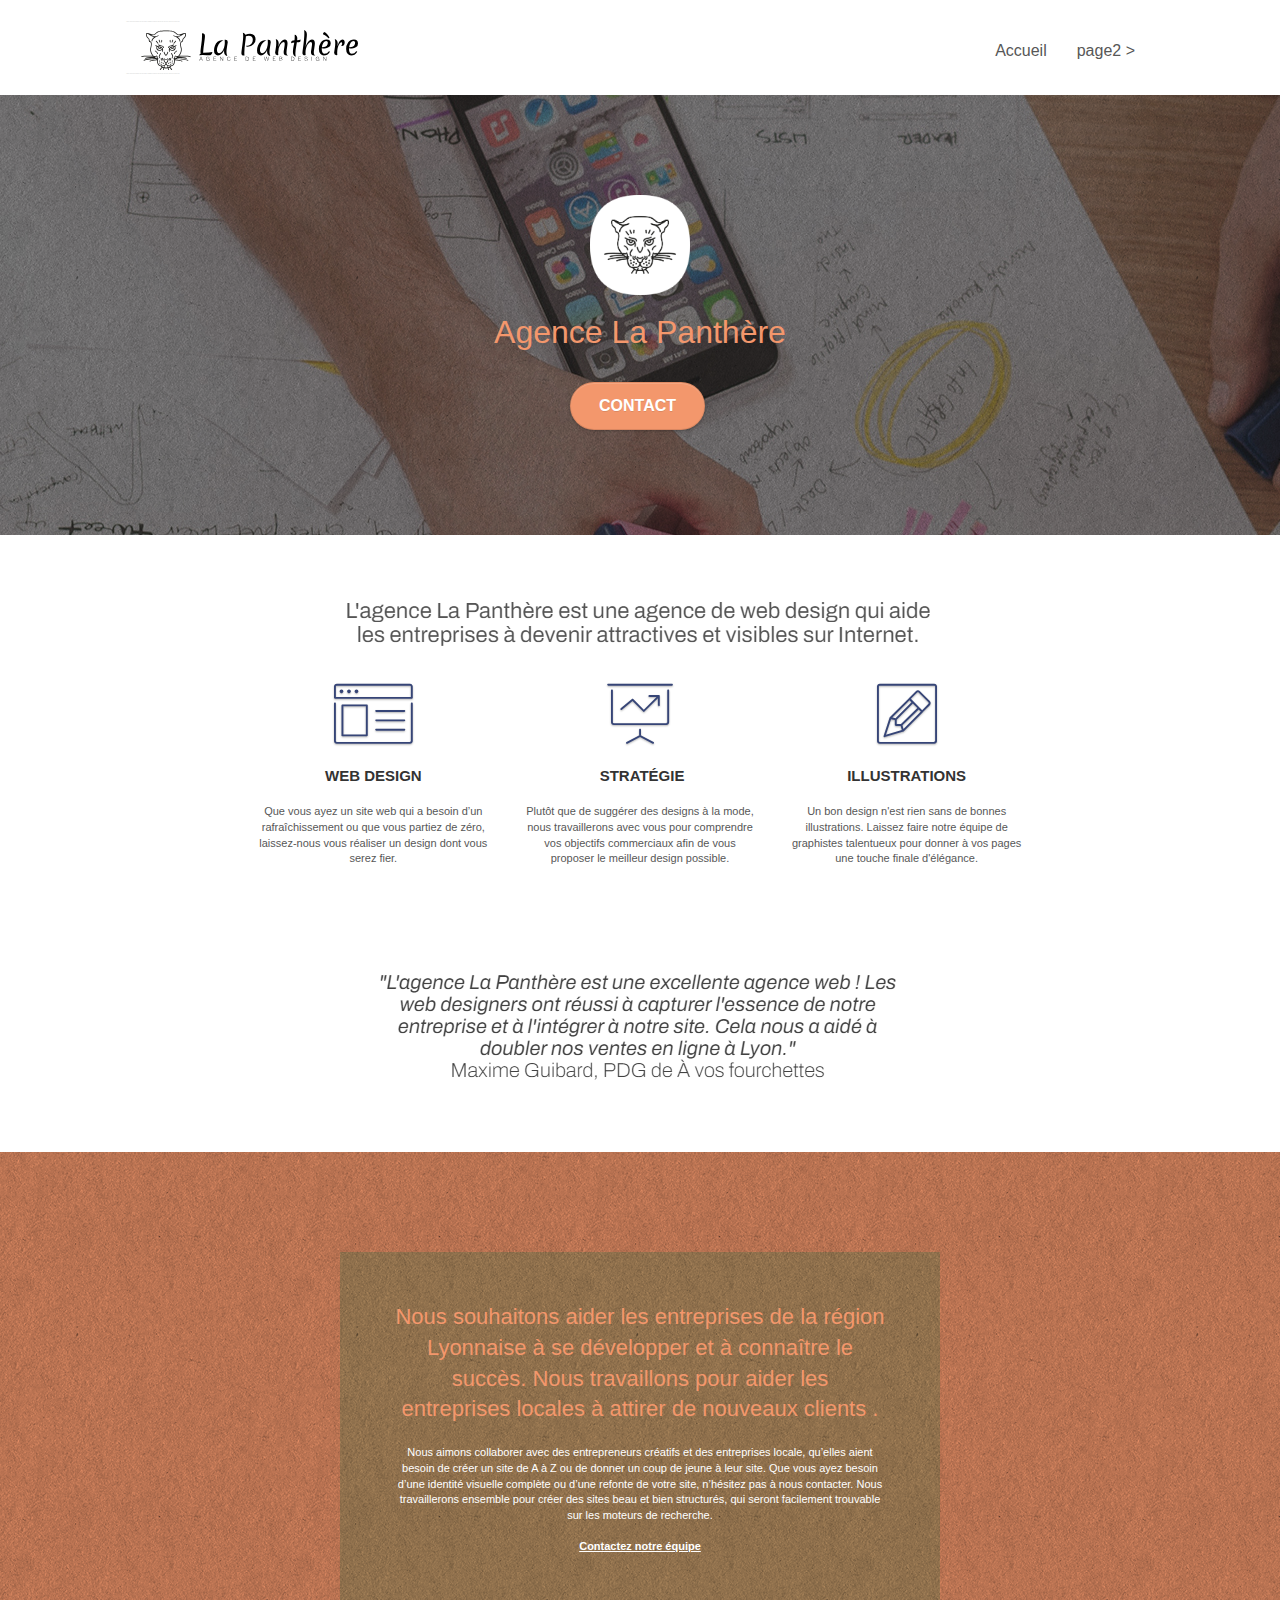
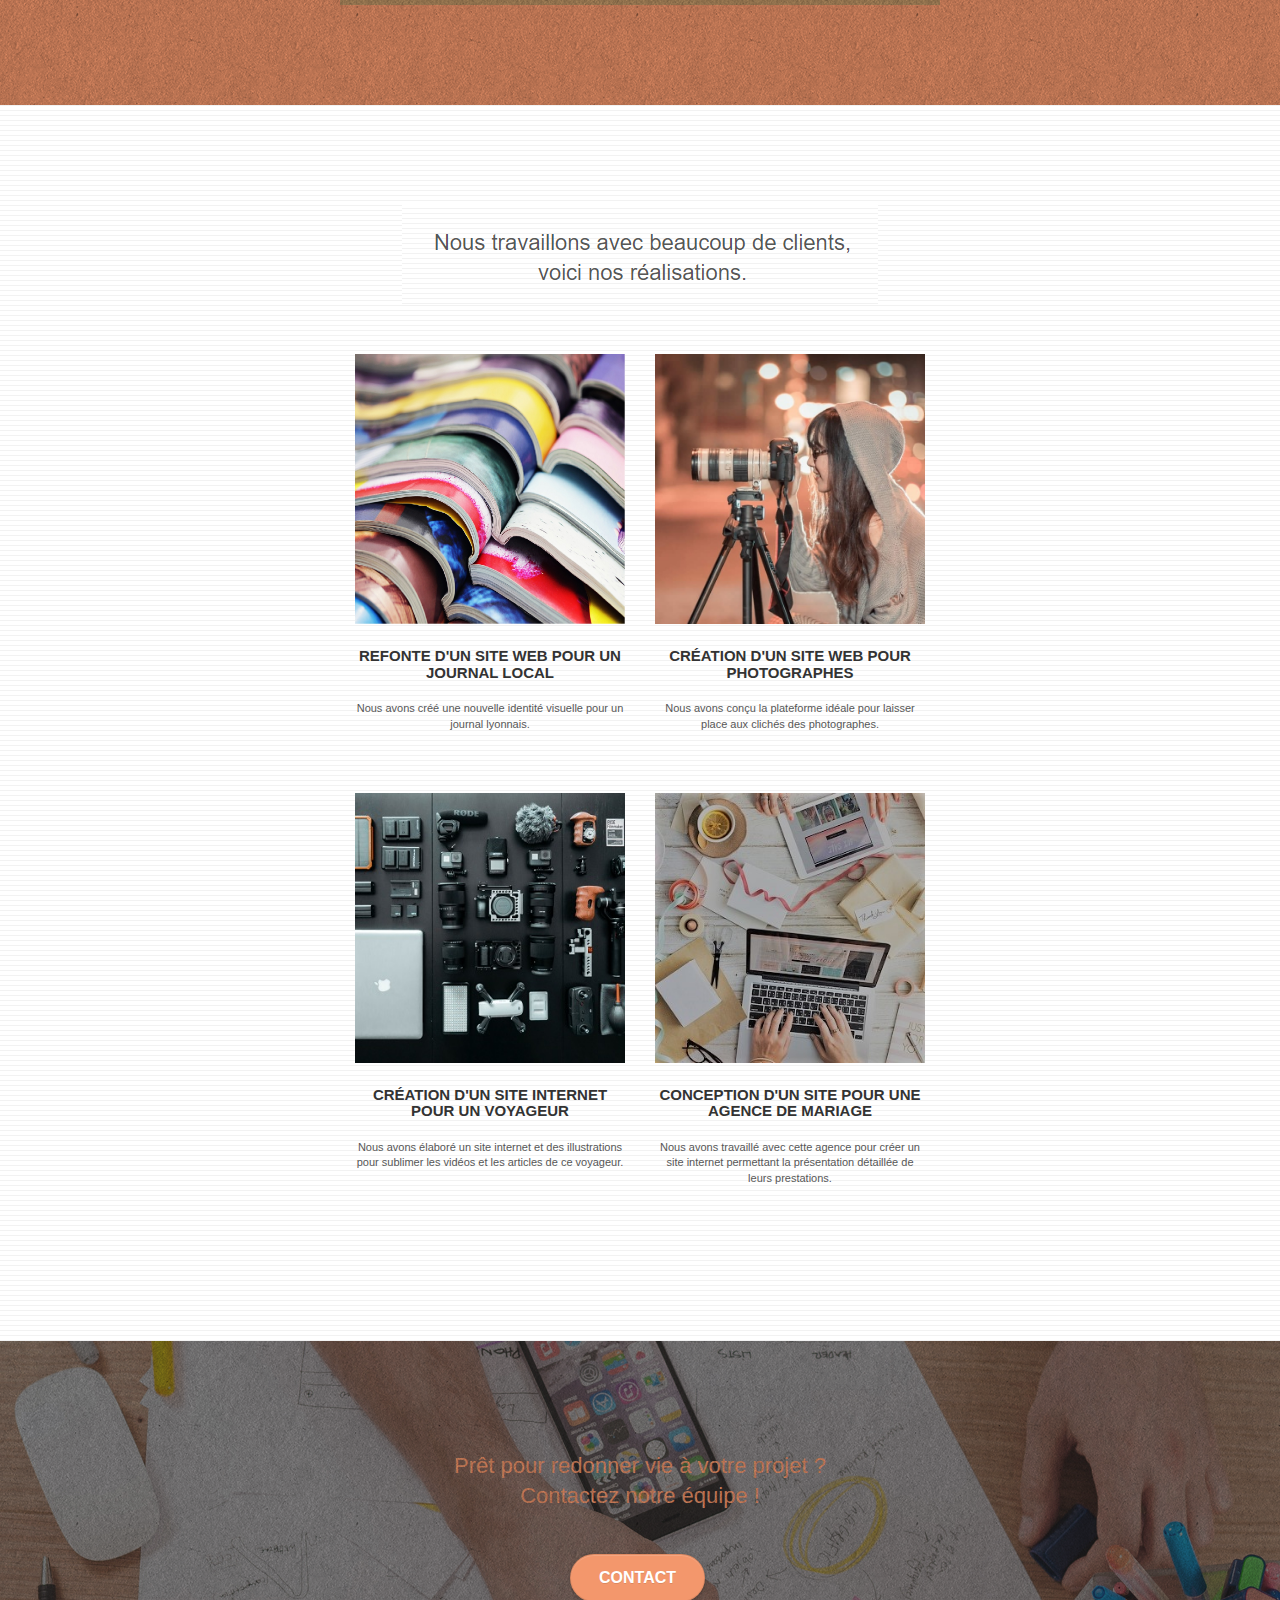
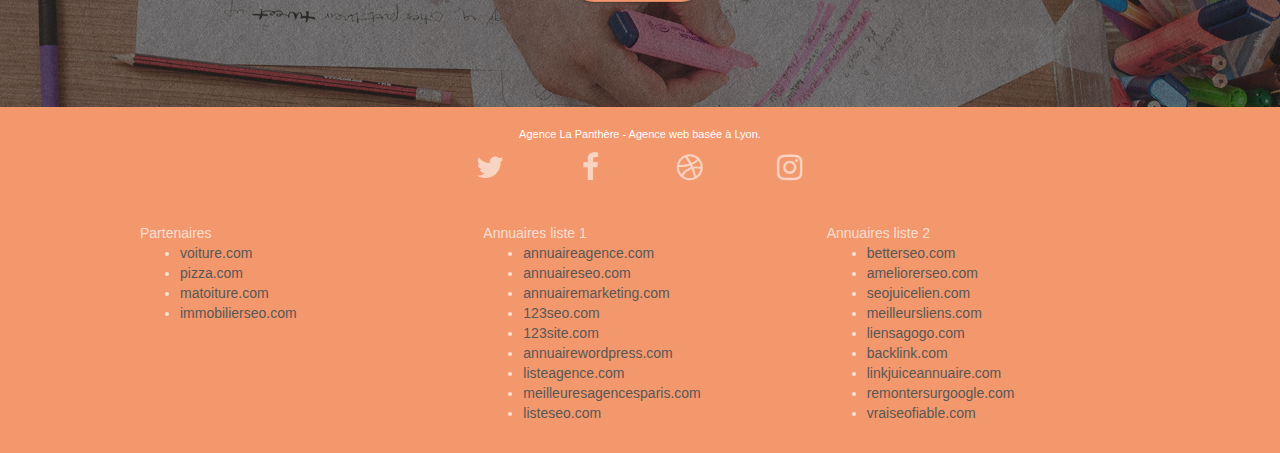
==== index.html @ dd9d66ca "début projet" ====
<!doctype html>
<html lang="Default">
<head>
    <meta charset="utf-8">
    <meta name="keywords" content="seo, google, site web, site internet, agence design paris, agence design, agence design,agence design,agence design,agence design,agence design,agence design,agence design,agence design">
    <meta name="description" content="">
    <meta name="viewport" content="width=device-width, initial-scale=1.0, viewport-fit=cover">
    <link rel="shortcut icon" type="image/png" href="favicon.jpg">
    
	<link rel="stylesheet" type="text/css" href="./css/bootstrap.css">
	<link rel="stylesheet" type="text/css" href="style.css">
	<link rel="stylesheet" type="text/css" href="./css/font-awesome.css">
	<link rel="stylesheet" type="text/css" href="./css/et-line.css">
	
    
	<script src="./js/jquery-2.1.0.js"></script>
	<script src="./js/bootstrap.js"></script>
	<script src="./js/blocs.js"></script>
	<script src="./js/jquery.touchSwipe.js" defer></script>
	<script src="./js/gmaps.js"></script>

    <title>.</title>

    
<!-- Analytics -->
 
<!-- Analytics END -->
    
</head>
<body>
<!-- Principal conteneur -->
<div class="page-container">
    
<!-- bloc-0 -->
<div class="bloc bgc-white l-bloc " id="bloc-0">
	<div class="container bloc-sm">

		<nav class="navbar row">
			<div class="navbar-header">
				<div class="keywords" style="color:#cccccc;font-size:1px;">Agence web à paris, stratégie web, web design, illustrations, design de site web, site web, web, internet, site internet, site</div>
				<a class="navbar-brand" href="index.html"><img src="img/agence-la-panthere-monochrome.svg" alt="paris web design logo agence web meilleure agence" height="40" /></a>
				<div class="keywords" style="color:#cccccc;font-size:1px;">Agence web à paris, stratégie web, web design, illustrations, design de site web, site web, web, internet, site internet, site</div>
				<button id="nav-toggle" type="button" class="ui-navbar-toggle navbar-toggle" data-toggle="collapse" data-target=".navbar-1">
					<span class="sr-only">Toggle navigation</span><span class="icon-bar"></span><span class="icon-bar"></span><span class="icon-bar"></span>
				</button>
			</div>
			<div class="collapse navbar-collapse navbar-1 special-dropdown-nav">
				<ul class="site-navigation nav navbar-nav">
					<li>
						<a href="index.html">Accueil</a>
					</li>
					<li>
					</li>
					<li>
						<a href="page2.html">page2 &gt;</a>
					</li>
				</ul>
			</div>
		</nav>
	</div>
</div>
<!-- bloc-0 END -->

<!-- bloc-1-presentation -->
<div class="bloc bgc-dark-slate-blue bg-banniere d-bloc bg-t-edge bloc-bg-texture texture-paper b-parallax" id="bloc-1-hero">
	<div class="container bloc-lg">
		<div class="row tight-width-whitespace">
			<div class="col-sm-12">
				<img src="img/logo.png" class="center-block image-resize-mode" width="100" alt="Agence La Panthère, agence web paris, création logo paris" />
				<h1 class="text-center hero-bloc-text tc-white ">
					Agence La Panthère
				</h1>
				<div class="text-center">
					<a href="page2.html" class="btn btn-lg btn-clean btn-rd cta-hero btn-atomic-tangerine" id="cta-hero">Contact</a>
				</div>
			</div>
		</div>
	</div>
</div>
<!-- bloc-1-presentation END -->

<!-- bloc-2-services -->
<div class="bloc bgc-white l-bloc" id="bloc-2-services">
	<div class="container bloc-md">
		<div class="row">
			<div class="col-sm-12 text-center">
				<img alt="agence web, agence web paris, web design paris, stratégie web" src="img/title.png" />
			</div>
		</div>
		<div class="row voffset-lg med-width-whitespace">
			<div class="col-sm-4">
				<div class="text-center">
					<span class="et-icon-browser sm-shadow icon-dark-slate-blue icons icon-lg"></span>
				</div>
				<h3 class="mg-md text-center">
					Web design
				</h3>
				<p class="text-center ">
					Que vous ayez un site web qui a besoin d&rsquo;un rafraîchissement ou que vous partiez de zéro, laissez-nous vous réaliser un design dont vous serez fier.
				</p>
			</div>
			<div class="col-sm-4">
				<div class="text-center">
					<span class="et-icon-presentation sm-shadow icon-dark-slate-blue icons icon-lg"></span>
				</div>
				<h3 class="mg-md text-center">
					&nbsp;Stratégie
				</h3>
				<p class="text-center ">
					Plutôt que de suggérer des designs à la mode, nous travaillerons avec vous pour comprendre vos objectifs commerciaux afin de vous proposer le meilleur design possible.<br>
				</p>
			</div>
			<div class="col-sm-4">
				<div class="text-center">
					<span class="et-icon-edit sm-shadow icon-dark-slate-blue icons icon-lg"></span>
				</div>
				<h3 class="mg-md text-center">
					Illustrations
				</h3>
				<p class="text-center ">
					Un bon design n'est rien sans de bonnes illustrations. Laissez faire notre équipe de graphistes talentueux pour donner à vos pages une touche finale d'élégance.
				</p>
			</div>
		</div>
		<div class="row voffset-lg voffset">
			<div class="col-xs-12 col-md-8 col-md-offset-2 text-center">
				<img alt="agence web, agence web paris, web design paris, stratégie web" src="img/citation.png" />

			</div>
		</div>
	</div>
</div>
<!-- bloc-2-services END -->

<!-- bloc-3-what-i-do -->
<div class="bloc tc-white bgc-atomic-tangerine bg-presentation d-bloc bloc-bg-texture texture-paper b-parallax" id="bloc-3-what-i-do">
	<div class="container bloc-lg">
		<div class="row tight-width-whitespace black-background">
			<div class="col-sm-12">
				<h2 class="mg-md text-center tc-white">
					Nous souhaitons aider les entreprises de la région Lyonnaise à se développer et à connaître le succès. Nous travaillons pour aider les entreprises locales à attirer de nouveaux clients .<br>
				</h2>
				<p class="text-center white">
					Nous aimons collaborer avec des entrepreneurs créatifs et des entreprises locale, qu’elles aient besoin de créer un site de A à Z ou de donner un coup de jeune à leur site. Que vous ayez besoin d’une identité visuelle complète ou d’une refonte de votre site, n’hésitez pas à nous contacter. Nous travaillerons ensemble pour créer des sites beau et bien structurés, qui seront facilement trouvable sur les moteurs de recherche. <br><br><a class="ltc-white bold-link" href="page2.html">Contactez notre équipe</a><br>
				</p>
			</div>
		</div>
	</div>
</div>
<!-- bloc-3-what-i-do END -->

<!-- bloc-4-portfolio -->
<div class="bloc bgc-white bg-lines-h2-bg bg-repeat l-bloc" id="bloc-4-portfolio">
	<div class="container bloc-lg">
		<div class="row">
			<div class="col-sm-12 text-center">
				<img alt="agence web, agence web paris, web design paris, stratégie web" src="img/title2.png" />
			</div>
		</div>
		<div class="row tight-width-whitespace portfolio-row">
			<div class="col-sm-6">
				<a href="#" data-lightbox="img/1.jpg" data-gallery-id="gallery-1" data-caption="Refonte d'un site web pour un journal local" data-frame="snapshot-lb"><img src="img/1.jpg" alt="paris web design logo agence web meilleure agence et refonte site web journal" class="img-responsive portfolio-thumb" /></a>
				<h3 class="mg-md text-center">
					Refonte d'un site web pour un journal local
				</h3>
				<p class="text-center">
					Nous avons créé une nouvelle identité visuelle pour un journal lyonnais.
				</p>
			</div>
			<div class="col-sm-6">
				<a href="#" data-lightbox="img/2.jpg" data-gallery-id="gallery-1" data-caption="Création d'un site web pour photographes" data-frame="snapshot-lb"><img src="img/2.jpg" class="img-responsive portfolio-thumb" alt="paris web design logo agence web meilleure agence, Création d'un site web pour photographes" /></a>
				<h3 class="mg-md text-center">
					Création d'un site web pour photographes
				</h3>
				<p class="text-center">
					Nous avons conçu la plateforme idéale pour laisser place aux clichés des photographes.
				</p>
			</div>
		</div>
		<div class="row tight-width-whitespace portfolio-row">
			<div class="col-sm-6">
				<a href="#" data-lightbox="img/3.bmp" data-gallery-id="gallery-1" data-caption="Création d'un site internet pour un voyageur" data-frame="snapshot-lb"><img src="img/3.bmp" class="img-responsive portfolio-thumb" alt="paris web design logo agence web meilleure agence, Création d'un site web pour voyageur"/></a>
				<h3 class="mg-md text-center">
					Création d'un site internet pour un voyageur
				</h3>
				<p class="text-center">
					Nous avons élaboré un site internet et des illustrations pour sublimer les vidéos et les articles de ce voyageur.
				</p>
			</div>
			<div class="col-sm-6">
				<a href="#" data-lightbox="img/4.bmp" data-gallery-id="gallery-1" data-caption="Conception d'un site pour une agence de mariage" data-frame="snapshot-lb"><img src="img/4.bmp" class="img-responsive portfolio-thumb" alt="paris web design logo agence web meilleure agence, Création d'un site web pour agence de mariage" /></a>
				<h3 class="mg-md text-center">
					Conception d'un site pour une agence de mariage
				</h3>
				<p class="text-center">
					Nous avons travaillé avec cette agence pour créer un site internet permettant la présentation détaillée de leurs prestations.
				</p>
			</div>
		</div>
	</div>
</div>
<!-- bloc-4-portfolio END -->

<!-- bloc-5-cta -->
<div class="bloc bgc-dark-slate-blue bg-banniere d-bloc bloc-bg-texture texture-paper" id="bloc-5-cta">
	<div class="container bloc-lg">
		<div class="row">
			<h2 class="mg-md text-center tc-white">
				Prêt pour redonner vie à votre projet ?<br>Contactez notre équipe !
			</h2>
			<div class="col-sm-12 text-center">
				<a href="page2.html" class="btn btn-atomic-tangerine btn-clean btn-rd btn-lg cta-hero">Contact</a>
			</div>
		</div>
	</div>
</div>
<!-- bloc-5-cta END -->

<!-- Footer - bloc-8 -->
<div class="bloc bgc-atomic-tangerine d-bloc" id="bloc-8">
	<div class="container bloc-sm">
		<div class="row">
			<div class="col-sm-12">
				<p class="text-center white">
					Agence La Panthère - Agence web basée à Lyon.<br>
				</p>
				<div class="row row-no-gutters social">
					<div class="col-sm-3">
						<div class="text-center">
							<a class="social" href="index.html"><span class="fa fa-twitter icon-md"></span></a>
						</div>
					</div>
					<div class="col-sm-3">
						<div class="text-center">
							<a class="social" href="index.html"><span class="fa fa-facebook icon-md"></span></a>
						</div>
					</div>
					<div class="col-sm-3">
						<div class="text-center">
							<a class="social" href="index.html"><span class="fa fa-dribbble icon-md"></span></a>
						</div>
					</div>
					<div class="col-sm-3">
						<div class="text-center">
							<a class="social" href="index.html"><span class="fa fa-instagram icon-md"></span></a>
						</div>
					</div>
					<div class="keywords" style="color:#F3976C;">Agence web à paris, stratégie web, web design, illustrations, design de site web, site web, web, internet, site internet, site</div>
				</div>
				<div class="row">
					<div class="col-sm-4">
						Partenaires
							<ul>
								<li><a href="voiture.com">voiture.com</a></li>
								<li><a href="pizza.com">pizza.com</a></li>
								<li><a href="matoiture.com">matoiture.com</a></li>
								<li><a href="immobilierseo.com">immobilierseo.com</a></li>
							</ul>		
					</div>
					<div class="col-sm-4">
						Annuaires liste 1
						<ul>
							<li><a href="annuaireagence.com">annuaireagence.com</a></li>
							<li><a href="annuaireseo.com">annuaireseo.com</a></li>
							<li><a href="annuairemarketing.com">annuairemarketing.com</a></li>
							<li><a href="123seoture.com">123seo.com</a></li>
							<li><a href="123site.com">123site.com</a></li>
							<li><a href="annuairewordpress.com">annuairewordpress.com</a></li>
							<li><a href="listeagence.com">listeagence.com</a></li>
							<li><a href="meilleuresagencesparis.com">meilleuresagencesparis.com</a></li>
							<li><a href="listeseo.com">listeseo.com</a></li>
						</ul>
					</div>
					<div class="col-sm-4">
						Annuaires liste 2
						<ul>
							<li><a href="betterseo.com">betterseo.com</a></li>
							<li><a href="ameliorerseo.com">ameliorerseo.com</a></li>
							<li><a href="seojuicelien.com">seojuicelien.com</a></li>
							<li><a href="meilleursliens.com">meilleursliens.com</a></li>
							<li><a href="liensagogo.com">liensagogo.com</a></li>
							<li><a href="backlink.com">backlink.com</a></li>
							<li><a href="linkjuiceannuaire.com">linkjuiceannuaire.com</a></li>
							<li><a href="remontersurgoogle.com">remontersurgoogle.com</a></li>
							<li><a href="vraiseofiable.com">vraiseofiable.com</a></li>
						</ul>
					</div>
				</div>
			</div>
		</div>
	</div>
</div>
<!-- Footer - bloc-8 END -->

</div>
<!-- Principal conteneur END -->
    

</body>
</html>
---- style.css ----
body {
    margin: 0;
    padding: 0;
    background: #FFF;
    overflow-x: hidden;
    -webkit-font-smoothing: antialiased;
    -moz-osx-font-smoothing: grayscale;
}

a,
button {
    transition: all .3s ease-in-out;
    outline: none!important;
}

a:hover {
    text-decoration: none;
    cursor: pointer;
}

#page-loading-blocs-notifaction {
    position: fixed;
    top: 0;
    bottom: 0;
    width: 100%;
    z-index: 100000;
    background: #FFFFFF url("img/pageload-spinner.gif") no-repeat center center;
}

.bloc {
    width: 100%;
    clear: both;
    background: 50% 50% no-repeat;
    padding: 0 50px;
    -webkit-background-size: cover;
    -moz-background-size: cover;
    -o-background-size: cover;
    background-size: cover;
    position: relative;
}

.bloc .container {
    padding-left: 0;
    padding-right: 0;
}

.bloc-lg {
    padding: 100px 50px;
}

.bloc-md {
    padding: 50px;
}

.bloc-sm {
    padding: 20px 50px;
}

.bg-center,
.bg-l-edge,
.bg-r-edge,
.bg-t-edge,
.bg-b-edge,
.bg-tl-edge,
.bg-bl-edge,
.bg-tr-edge,
.bg-br-edge,
.bg-repeat {
    -webkit-background-size: auto!important;
    -moz-background-size: auto!important;
    -o-background-size: auto!important;
    background-size: auto!important;
}

.bg-repeat {
    background: repeat;
}

.bg-t-edge {
    background: top no-repeat;
}

.bloc-bg-texture::before {
    content: "";
    background-size: 2px 2px;
    position: absolute;
    top: 0;
    bottom: 0;
    left: 0;
    right: 0;
}

.texture-paper::before {
    background: url("img/texture-paper.png");
    background-size: 280px 280px;
}

.b-parallax {
    background-attachment: fixed;
}

.d-bloc {
    color: rgba(255, 255, 255, .7);
}

.d-bloc button:hover {
    color: rgba(255, 255, 255, .9);
}

.d-bloc .icon-round,
.d-bloc .icon-square,
.d-bloc .icon-rounded,
.d-bloc .icon-semi-rounded-a,
.d-bloc .icon-semi-rounded-b {
    border-color: rgba(255, 255, 255, .9);
}

.d-bloc .divider-h span {
    border-color: rgba(255, 255, 255, .2);
}

.d-bloc .a-btn,
.d-bloc .navbar a,
.d-bloc .navbar-brand,
.d-bloc a .icon-sm,
.d-bloc a .icon-md,
.d-bloc a .icon-lg,
.d-bloc a .icon-xl,
.d-bloc h1 a,
.d-bloc h2 a,
.d-bloc h3 a,
.d-bloc h4 a,
.d-bloc h5 a,
.d-bloc h6 a,
.d-bloc p a {
    color: rgba(255, 255, 255, .6);
}

.d-bloc .a-btn:hover,
.d-bloc .navbar a:hover,
.d-bloc .navbar-brand:hover,
.d-bloc a:hover .icon-sm,
.d-bloc a:hover .icon-md,
.d-bloc a:hover .icon-lg,
.d-bloc a:hover .icon-xl,
.d-bloc h1 a:hover,
.d-bloc h2 a:hover,
.d-bloc h3 a:hover,
.d-bloc h4 a:hover,
.d-bloc h5 a:hover,
.d-bloc h6 a:hover,
.d-bloc p a:hover {
    color: rgba(255, 255, 255, 1);
}

.d-bloc .navbar-toggle .icon-bar {
    background: rgba(255, 255, 255, 1);
}

.d-bloc .btn-wire,
.d-bloc .btn-wire:hover {
    color: rgba(255, 255, 255, 1);
    border-color: rgba(255, 255, 255, 1);
}

.d-bloc .panel {
    color: rgba(0, 0, 0, .5);
}

.d-bloc .panel button:hover {
    color: rgba(0, 0, 0, .7);
}

.d-bloc .panel icon {
    border-color: rgba(0, 0, 0, .7);
}

.d-bloc .panel .divider-h span {
    border-color: rgba(0, 0, 0, .1);
}

.d-bloc .panel .a-btn {
    color: rgba(0, 0, 0, .6);
}

.d-bloc .panel .a-btn:hover {
    color: rgba(0, 0, 0, 1);
}

.d-bloc .panel .btn-wire,
.d-bloc .panel .btn-wire:hover {
    color: rgba(0, 0, 0, .7);
    border-color: rgba(0, 0, 0, .3);
}

.d-bloc .panel,
.l-bloc {
    color: rgba(0, 0, 0, .5);
}

.d-bloc .panel button:hover,
.l-bloc button:hover {
    color: rgba(0, 0, 0, .7);
}

.l-bloc .icon-round,
.l-bloc .icon-square,
.l-bloc .icon-rounded,
.l-bloc .icon-semi-rounded-a,
.l-bloc .icon-semi-rounded-b {
    border-color: rgba(0, 0, 0, .7);
}

.d-bloc .panel .divider-h span,
.l-bloc .divider-h span {
    border-color: rgba(0, 0, 0, .1);
}

.d-bloc .panel .a-btn,
.l-bloc .a-btn,
.l-bloc .navbar a,
.l-bloc .navbar-brand,
.l-bloc a .icon-sm,
.l-bloc a .icon-md,
.l-bloc a .icon-lg,
.l-bloc a .icon-xl,
.l-bloc h1 a,
.l-bloc h2 a,
.l-bloc h3 a,
.l-bloc h4 a,
.l-bloc h5 a,
.l-bloc h6 a,
.l-bloc p a {
    color: rgba(0, 0, 0, .6);
}

.d-bloc .panel .a-btn:hover,
.l-bloc .a-btn:hover,
.l-bloc .navbar a:hover,
.l-bloc .navbar-brand:hover,
.l-bloc a:hover .icon-sm,
.l-bloc a:hover .icon-md,
.l-bloc a:hover .icon-lg,
.l-bloc a:hover .icon-xl,
.l-bloc h1 a:hover,
.l-bloc h2 a:hover,
.l-bloc h3 a:hover,
.l-bloc h4 a:hover,
.l-bloc h5 a:hover,
.l-bloc h6 a:hover,
.l-bloc p a:hover {
    color: rgba(0, 0, 0, 1);
}

.l-bloc .navbar-toggle .icon-bar {
    color: rgba(0, 0, 0, .6);
}

.d-bloc .panel .btn-wire,
.d-bloc .panel .btn-wire:hover,
.l-bloc .btn-wire,
.l-bloc .btn-wire:hover {
    color: rgba(0, 0, 0, .7);
    border-color: rgba(0, 0, 0, .3);
}

.voffset {
    margin-top: 30px;
}

.voffset-lg {
    margin-top: 80px;
}

.row-no-gutters {
    margin-right: 0;
    margin-left: 0;
}

.row.row-no-gutters > [class^="col-"],
.row.row-no-gutters > [class*=" col-"] {
    padding-right: 0;
    padding-left: 0;
}

#bloc-1-hero h1 {
    font-size: 32px;
}

.navbar {
    margin-bottom: 0;
    z-index: 1;
}

.navbar-brand {
    height: auto;
    padding: 3px 15px;
    font-size: 25px;
    font-weight: normal;
    font-weight: 600;
    line-height: 44px;
}

.navbar-brand img {
    max-height: 200px;
    margin: 0 5px 0 0;
    display: inline;
}

.navbar-brand img[src$=svg] {
    min-width: 100px;
}

.nav-center .navbar-brand img {
    margin: 0;
}

.navbar .nav {
    padding-top: 2px;
    margin-right: -16px;
    float: right;
    z-index: 1;
}

.nav > li {
    float: left;
    margin-top: 4px;
    font-size: 16px;
}

.navbar-nav .open .dropdown-menu > li > a {
    text-align: inherit;
}

.nav > li a:hover,
.nav > li a:focus {
    background: transparent;
}

.navbar-toggle {
    margin: 10px 10px 0 0;
    border: 0px;
}

.navbar-toggle:hover {
    background: transparent!important;
}

.navbar-toggle .icon-bar {
    background-color: rgba(0, 0, 0, .5);
    width: 26px;
}

.nav-invert .navbar .nav {
    float: left;
}

.nav-invert .navbar-header,
.nav-invert .navbar-brand {
    float: right;
    position: relative;
    z-index: 2;
}

@media (min-width: 768px) {
    .site-navigation {
        position: absolute;
        top: 50%;
        right: 20px;
        transform: translate(0, -50%);
        -webkit-transform: translateY(-50%);
    }
    .nav > li .dropdown-menu a,
    .nav > li .dropdown-menu a:hover {
        color: #484848;
    }
    .nav-invert .site-navigation {
        left: 0;
        right: 0;
    }
    .nav-center {
        text-align: center;
    }
    .nav-center .navbar-header {
        width: 100%;
    }
    .nav-center .navbar-header,
    .nav-center .navbar-brand,
    .nav-center .nav > li {
        float: none;
        display: inline-block;
    }
    .nav-center .site-navigation {
        position: relative;
        width: 100%;
        right: 0;
        margin-right: 0px;
        margin-top: 20px;
    }
    .nav-center.mini-nav .navbar-toggle {
        float: none;
        margin: 10px auto 0;
    }
}

.nav > li > .dropdown a {
    background: none!important;
    display: block;
    padding: 14px 15px;
}

nav .caret {
    margin: 0 5px;
}

.dropdown-menu .dropdown-menu {
    top: -8px;
    left: 100%;
}

.dropdown-menu .dropmenu-flow-right {
    top: 100%;
    left: 0;
    margin-left: -1px;
    border-top-left-radius: 0;
    border-top-right-radius: 0;
}

.dropdown-menu .dropdown span {
    border: 4px solid black;
    border-top-color: transparent;
    border-right-color: transparent;
    border-bottom-color: transparent;
    margin: 6px -5px 0 0!important;
    float: right;
}

.mg-md {
    margin-top: 10px;
    margin-bottom: 20px;
}

.mg-lg {
    margin-top: 10px;
    margin-bottom: 40px;
}

.btn {
    margin: 0 5px 5px 0;
}

.btn.pull-right {
    margin: 0 0 5px 5px;
}

.btn-d,
.btn-d:hover,
.btn-d:focus {
    color: #FFF;
    background: rgba(0, 0, 0, .3);
}

button {
    outline: none!important;
}

.btn-rd {
    border-radius: 40px;
}

.btn-clean {
    border: 1px solid rgba(0, 0, 0, .08);
    border-bottom-color: rgba(0, 0, 0, .1);
    text-shadow: 0 1px 0 rgba(0, 0, 1, .1);
    box-shadow: 0 1px 3px rgba(0, 0, 1, .25), inset 0 1px 0 0 rgba(255, 255, 255, .15);
}

.icon-md {
    font-size: 30px!important;
}

.icon-lg {
    font-size: 60px!important;
}

.sm-shadow {
    text-shadow: 0 1px 2px rgba(0, 0, 0, .3);
}

.panel-sq,
.panel-sq .panel-heading,
.panel-sq .panel-footer {
    border-radius: 0;
}

.panel-rd {
    border-radius: 30px;
}

.panel-rd .panel-heading {
    border-radius: 29px 29px 0 0;
}

.panel-rd .panel-footer {
    border-radius: 0 0 29px 29px;
}

.form-control {
    border-color: rgba(0, 0, 0, .1);
    box-shadow: none;
}

.scrollToTop {
    width: 40px;
    height: 40px;
    position: fixed;
    bottom: 20px;
    right: 20px;
    opacity: 0;
    z-index: 500;
    transition: all .3s ease-in-out;
}

.scrollToTop span {
    margin-top: 6px;
}

.showScrollTop {
    font-size: 14px;
    opacity: 1;
}

a[data-lightbox] {
    position: relative;
    display: block;
    text-align: center;
}

a[data-lightbox]:hover::before {
    content: "+";
    font-family: "HelveticaNeue-Light", "Helvetica Neue Light", "Helvetica Neue", Helvetica, Arial;
    font-size: 32px;
    width: 50px;
    height: 50px;
    margin-left: -25px;
    border-radius: 50%;
    background: rgba(0, 0, 0, .6);
    color: #FFF;
    font-weight: 100;
    z-index: 1;
    position: absolute;
    top: 50%;
    transform: translateY(-50%);
    -webkit-transform: translateY(-50%);
}

a[data-lightbox]:hover img {
    opacity: 0.6;
    -webkit-animation-fill-mode: none;
    animation-fill-mode: none;
}

#lightbox-modal {
    display: flex;
    align-items: center;
}

#lightbox-modal .modal-dialog {
    width: 90%;
    max-width: 900px;
    margin: 0 auto 0;
}

#lightbox-modal .modal-dialog img {
    max-height: 90vh;
    margin: 0 auto;
}

.lightbox-caption {
    padding: 20px;
    color: #FFF;
    background: rgba(0, 0, 0, .5);
    position: absolute;
    left: 15px;
    right: 15px;
    bottom: 5px;
}

.close-lightbox {
    color: #FFF;
    font-size: 30px;
    position: absolute;
    top: 20px;
    right: 20px;
    z-index: 20;
    background: rgba(0, 0, 0, .5);
    border: none;
    line-height: 30px;
    padding: 0 9px 5px;
    opacity: 0.3;
}

.close-lightbox:hover,
.next-lightbox:hover,
.prev-lightbox:hover {
    opacity: 1.0;
    color: #FFF;
}

.next-lightbox,
.prev-lightbox {
    font-size: 20px;
    color: rgba(255, 255, 255, .9);
    background: rgba(0, 0, 0, .5);
    transition: all .2s ease-in-out;
    position: absolute;
    top: 45%;
    z-index: 1;
    opacity: 0.4;
}

.next-lightbox {
    padding: 6px 8px 1px 13px;
    right: 25px;
}

.prev-lightbox {
    padding: 6px 13px 1px 10px;
    left: 25px;
}

.snapshot-lb .modal-body {
    padding-bottom: 45px;
}

.snapshot-lb .lightbox-caption {
    padding: 0;
    color: rgba(0, 0, 0, .5);
    background: none;
}

h1,
h2,
h3,
h4,
h5,
h6,
p,
label,
.btn,
a {
    font-family: "helvetica";
    font-weight: 400;
    color: #575757!important;
}

.container {
    max-width: 1000px;
}

.hero-bloc-text {
    font-size: 38px;
}

.hero-bloc-text-sub {
    font-size: 36px;
}

.statement-bloc-text {
    line-height: 26px;
    font-style: italic;
    font-size: 20px;
    text-align: center;
    font-weight: lighter;
    max-width: 520px;
    margin: auto auto auto auto;
}

p {
    font-size: 11px;
}

.tight-width-whitespace {
    max-width: 600px;
    margin: auto auto auto auto;
}

.h1 {
    font-size: 20px;
    font-family: "Open Sans";
}

.cta-hero {
    margin-top: 22px;
    color: #FFFFFF!important;
    text-transform: uppercase;
    padding: 12px 28px 12px 28px;
    font-size: 16px;
    font-weight: 700;
}

.social {
    max-width: 400px;
    margin: auto auto auto auto;
}

h2 {
    font-size: 22px;
    line-height: 1.4em;
}

h3 {
    font-size: 15px;
    text-transform: uppercase;
    font-weight: 700;
    color: #333333!important;
}

.med-width-whitespace {
    max-width: 800px;
    margin: auto auto auto auto;
    box-shadow: 0px 0px 0px #000000;
}

h1 {
    color: #333333!important;
}

h4 {
    color: #333333!important;
}

.icons {
    margin-bottom: 14px;
    margin-top: 24px;
}

.white {
    color: #FFFFFF!important;
}

.portfolio-thumb {
    margin-bottom: 24px;
}

.portfolio-row {
    margin-bottom: 44px;
    margin-top: 50px;
}

.avatar {
    box-shadow: 0px 4px 9px rgba(0, 0, 0, 0.3);
}

.black-background {
    background-color: rgba(165, 147, 99, 0.7);
    padding: 40px 40px 40px 40px;
}

.bold-link {
    font-weight: 900;
    text-decoration: underline!important;
}

.bgc-white {
    background-color: #FFFFFF;
}

.bgc-dark-slate-blue {
    background-color: #364577;
}

.bgc-atomic-tangerine {
    background-color: #F3976C;
}

.tc-white {
    color: #F3976C!important;
}

.btn-atomic-tangerine {
    background: #F3976C;
    color: #FFFFFF!important;
}

.btn-atomic-tangerine:hover {
    background: #c27956!important;
    color: #FFFFFF!important;
}

.ltc-white {
    color: #FFFFFF!important;
}

.ltc-white:hover {
    color: #cccccc!important;
}

.ltc-atomic-tangerine {
    color: #F3976C!important;
}

.ltc-atomic-tangerine:hover {
    color: #c27956!important;
}

.icon-dark-slate-blue {
    color: #364577!important;
    border-color: #364577!important;
}

.bg-dots-bg {
    background-image: url("img/dots-bg.png");
}

.bg-lines-h2-bg {
    background-image: url("img/lines-h2-bg.png");
}

.bg-banniere {
    background-image: url("img/agence-la-panthere.jpg");
}

.bg-presentation {
    background-image: url("img/image-de-presentation.bmp");
}

@media (max-width: 1024px) {
    .bloc {
        padding-left: 20px;
        padding-right: 20px;
    }
    .bloc.full-width-bloc,
    .bloc-tile-2.full-width-bloc .container,
    .bloc-tile-3.full-width-bloc .container,
    .bloc-tile-4.full-width-bloc .container {
        padding-left: 0;
        padding-right: 0;
    }
}

@media (max-width: 992px) and (min-width: 768px) {
    .navbar .nav {
        max-width: 80%
    }
    .nav-center.navbar .nav {
        max-width: 100%
    }
}

@media only screen and (min-device-width: 768px) and (max-device-width: 1024px) and (orientation: landscape) {
    .b-parallax {
        background-attachment: scroll;
    }
}

@media only screen and (min-device-width: 1024px) and (max-device-width: 1366px) and (-webkit-min-device-pixel-ratio: 1.5) {
    .b-parallax {
        background-attachment: scroll;
    }
}

@media (max-width: 991px) {
    .container {
        width: 100%;
    }
    .b-parallax {
        background-attachment: scroll;
    }
    .page-container,
    #hero-bloc {
        overflow-x: hidden;
        position: relative;
    }
    .bloc {
        padding-left: constant(safe-area-inset-left);
        padding-right: constant(safe-area-inset-right);
    }
    .bloc-group,
    .bloc-group .bloc {
        display: block;
        width: 100%;
    }
    .bloc-fill-screen .fill-bloc-top-edge,
    .bloc-fill-screen .fill-bloc-bottom-edge {
        padding: 0 20px;
        padding-left: constant(safe-area-inset-left);
        padding-right: constant(safe-area-inset-right);
    }
}

@media (max-width: 767px) {
    .page-container {
        overflow-x: hidden;
        position: relative;
    }
    h1,
    h2,
    h3,
    h4,
    h5,
    h6,
    p,
    #disqus_thread {
        padding-left: 10px!important;
        padding-right: 10px!important;
    }
    .b-parallax {
        background-attachment: scroll;
    }
    .navbar .nav {
        padding-top: 0;
        border-top: 1px solid rgba(0, 0, 0, .2);
        float: none!important;
    }
    .navbar.row {
        margin-left: 0;
        margin-right: 0;
    }
    .site-navigation {
        position: inherit;
        transform: none;
        -webkit-transform: none;
        -ms-transform: none;
    }
    .nav > li {
        margin-top: 0;
        border-bottom: 1px solid rgba(0, 0, 0, .1);
        background: rgba(0, 0, 0, .05);
        text-align: left;
        padding-left: 15px;
        width: 100%;
    }
    .nav > li:hover {
        background: rgba(0, 0, 0, .08);
    }
    .dropdown .dropdown a .caret {
        float: none;
        margin: 5px 0 0 10px!important;
        border: 4px solid black;
        border-bottom-color: transparent;
        border-right-color: transparent;
        border-left-color: transparent;
    }
    #hero-bloc .navbar .nav {
        background: rgba(0, 0, 0, .8);
    }
    #hero-bloc .navbar .nav a {
        color: rgba(255, 255, 255, .6);
    }
    .hero {
        padding: 50px 0;
    }
    .hero-nav {
        left: -1px;
        right: -1px;
    }
    .navbar-collapse {
        padding: 0;
        overflow-x: hidden;
        -webkit-box-shadow: none;
        box-shadow: none;
    }
    .navbar-brand img {
        max-height: 40px;
        width: auto;
    }
    .nav-invert .navbar-header {
        float: none;
        width: 100%;
    }
    .nav-invert .navbar-toggle {
        float: left;
        margin-left: 10px;
    }
    .bloc {
        padding-left: 0;
        padding-right: 0;
    }
    .bloc-xxl,
    .bloc-xl,
    .bloc-lg {
        padding: 40px 0;
    }
    .bloc-sm,
    .bloc-md {
        padding-left: 0;
        padding-right: 0;
    }
    .bloc-tile-2 .container,
    .bloc-tile-3 .container,
    .bloc-tile-4 .container,
    .bloc-fill-screen .fill-bloc-top-edge,
    .bloc-fill-screen .fill-bloc-bottom-edge {
        padding-left: 0;
        padding-right: 0;
    }
    .a-block {
        padding: 0 10px;
    }
    .btn-dwn {
        display: none;
    }
    .voffset {
        margin-top: 5px;
    }
    .voffset-md {
        margin-top: 20px;
    }
    .voffset-lg {
        margin-top: 30px;
    }
    form {
        padding: 5px;
    }
    .close-lightbox {
        display: inline-block;
    }
    .blocsapp-device-iphone5 {
        background-size: 216px 425px;
        padding-top: 60px;
        width: 216px;
        height: 425px;
    }
    .blocsapp-device-iphone5 img {
        width: 180px;
        height: 320px;
    }
}

@media (max-width: 400px) {
    .bloc {
        padding-left: 0;
        padding-right: 0;
    }
}

@media (max-width: 767px) {
    .bloc-mob-center-text {
        text-align: center;
    }
}
---- css/et-line.css ----
@font-face {
    font-family: et-line;
    src: url(../fonts/et-line.eot);
    src: url(../fonts/et-line.eot?#iefix) format('embedded-opentype'), url(../fonts/et-line.woff) format('woff'), url(../fonts/et-line.ttf) format('truetype'), url(../fonts/et-line.svg#et-line) format('svg');
    font-weight: 400;
    font-style: normal
}

.et-icon-adjustments,
.et-icon-alarmclock,
.et-icon-anchor,
.et-icon-aperture,
.et-icon-attachment,
.et-icon-bargraph,
.et-icon-basket,
.et-icon-beaker,
.et-icon-bike,
.et-icon-book-open,
.et-icon-briefcase,
.et-icon-browser,
.et-icon-calendar,
.et-icon-camera,
.et-icon-caution,
.et-icon-chat,
.et-icon-circle-compass,
.et-icon-clipboard,
.et-icon-clock,
.et-icon-cloud,
.et-icon-compass,
.et-icon-desktop,
.et-icon-dial,
.et-icon-document,
.et-icon-documents,
.et-icon-download,
.et-icon-dribbble,
.et-icon-edit,
.et-icon-envelope,
.et-icon-expand,
.et-icon-facebook,
.et-icon-flag,
.et-icon-focus,
.et-icon-gears,
.et-icon-genius,
.et-icon-gift,
.et-icon-global,
.et-icon-globe,
.et-icon-googleplus,
.et-icon-grid,
.et-icon-happy,
.et-icon-hazardous,
.et-icon-heart,
.et-icon-hotairballoon,
.et-icon-hourglass,
.et-icon-key,
.et-icon-laptop,
.et-icon-layers,
.et-icon-lifesaver,
.et-icon-lightbulb,
.et-icon-linegraph,
.et-icon-linkedin,
.et-icon-lock,
.et-icon-magnifying-glass,
.et-icon-map,
.et-icon-map-pin,
.et-icon-megaphone,
.et-icon-mic,
.et-icon-mobile,
.et-icon-newspaper,
.et-icon-notebook,
.et-icon-paintbrush,
.et-icon-paperclip,
.et-icon-pencil,
.et-icon-phone,
.et-icon-picture,
.et-icon-pictures,
.et-icon-piechart,
.et-icon-presentation,
.et-icon-pricetags,
.et-icon-printer,
.et-icon-profile-female,
.et-icon-profile-male,
.et-icon-puzzle,
.et-icon-quote,
.et-icon-recycle,
.et-icon-refresh,
.et-icon-ribbon,
.et-icon-rss,
.et-icon-sad,
.et-icon-scissors,
.et-icon-scope,
.et-icon-search,
.et-icon-shield,
.et-icon-speedometer,
.et-icon-strategy,
.et-icon-streetsign,
.et-icon-tablet,
.et-icon-target,
.et-icon-telescope,
.et-icon-toolbox,
.et-icon-tools,
.et-icon-tools-2,
.et-icon-trophy,
.et-icon-tumblr,
.et-icon-twitter,
.et-icon-upload,
.et-icon-video,
.et-icon-wallet,
.et-icon-wine {
    font-family: et-line;
    speak: none;
    font-style: normal;
    font-weight: 400;
    font-variant: normal;
    text-transform: none;
    line-height: 1;
    -webkit-font-smoothing: antialiased;
    -moz-osx-font-smoothing: grayscale;
    display: inline-block
}

.et-icon-mobile:before {
    content: "\e000"
}

.et-icon-laptop:before {
    content: "\e001"
}

.et-icon-desktop:before {
    content: "\e002"
}

.et-icon-tablet:before {
    content: "\e003"
}

.et-icon-phone:before {
    content: "\e004"
}

.et-icon-document:before {
    content: "\e005"
}

.et-icon-documents:before {
    content: "\e006"
}

.et-icon-search:before {
    content: "\e007"
}

.et-icon-clipboard:before {
    content: "\e008"
}

.et-icon-newspaper:before {
    content: "\e009"
}

.et-icon-notebook:before {
    content: "\e00a"
}

.et-icon-book-open:before {
    content: "\e00b"
}

.et-icon-browser:before {
    content: "\e00c"
}

.et-icon-calendar:before {
    content: "\e00d"
}

.et-icon-presentation:before {
    content: "\e00e"
}

.et-icon-picture:before {
    content: "\e00f"
}

.et-icon-pictures:before {
    content: "\e010"
}

.et-icon-video:before {
    content: "\e011"
}

.et-icon-camera:before {
    content: "\e012"
}

.et-icon-printer:before {
    content: "\e013"
}

.et-icon-toolbox:before {
    content: "\e014"
}

.et-icon-briefcase:before {
    content: "\e015"
}

.et-icon-wallet:before {
    content: "\e016"
}

.et-icon-gift:before {
    content: "\e017"
}

.et-icon-bargraph:before {
    content: "\e018"
}

.et-icon-grid:before {
    content: "\e019"
}

.et-icon-expand:before {
    content: "\e01a"
}

.et-icon-focus:before {
    content: "\e01b"
}

.et-icon-edit:before {
    content: "\e01c"
}

.et-icon-adjustments:before {
    content: "\e01d"
}

.et-icon-ribbon:before {
    content: "\e01e"
}

.et-icon-hourglass:before {
    content: "\e01f"
}

.et-icon-lock:before {
    content: "\e020"
}

.et-icon-megaphone:before {
    content: "\e021"
}

.et-icon-shield:before {
    content: "\e022"
}

.et-icon-trophy:before {
    content: "\e023"
}

.et-icon-flag:before {
    content: "\e024"
}

.et-icon-map:before {
    content: "\e025"
}

.et-icon-puzzle:before {
    content: "\e026"
}

.et-icon-basket:before {
    content: "\e027"
}

.et-icon-envelope:before {
    content: "\e028"
}

.et-icon-streetsign:before {
    content: "\e029"
}

.et-icon-telescope:before {
    content: "\e02a"
}

.et-icon-gears:before {
    content: "\e02b"
}

.et-icon-key:before {
    content: "\e02c"
}

.et-icon-paperclip:before {
    content: "\e02d"
}

.et-icon-attachment:before {
    content: "\e02e"
}

.et-icon-pricetags:before {
    content: "\e02f"
}

.et-icon-lightbulb:before {
    content: "\e030"
}

.et-icon-layers:before {
    content: "\e031"
}

.et-icon-pencil:before {
    content: "\e032"
}

.et-icon-tools:before {
    content: "\e033"
}

.et-icon-tools-2:before {
    content: "\e034"
}

.et-icon-scissors:before {
    content: "\e035"
}

.et-icon-paintbrush:before {
    content: "\e036"
}

.et-icon-magnifying-glass:before {
    content: "\e037"
}

.et-icon-circle-compass:before {
    content: "\e038"
}

.et-icon-linegraph:before {
    content: "\e039"
}

.et-icon-mic:before {
    content: "\e03a"
}

.et-icon-strategy:before {
    content: "\e03b"
}

.et-icon-beaker:before {
    content: "\e03c"
}

.et-icon-caution:before {
    content: "\e03d"
}

.et-icon-recycle:before {
    content: "\e03e"
}

.et-icon-anchor:before {
    content: "\e03f"
}

.et-icon-profile-male:before {
    content: "\e040"
}

.et-icon-profile-female:before {
    content: "\e041"
}

.et-icon-bike:before {
    content: "\e042"
}

.et-icon-wine:before {
    content: "\e043"
}

.et-icon-hotairballoon:before {
    content: "\e044"
}

.et-icon-globe:before {
    content: "\e045"
}

.et-icon-genius:before {
    content: "\e046"
}

.et-icon-map-pin:before {
    content: "\e047"
}

.et-icon-dial:before {
    content: "\e048"
}

.et-icon-chat:before {
    content: "\e049"
}

.et-icon-heart:before {
    content: "\e04a"
}

.et-icon-cloud:before {
    content: "\e04b"
}

.et-icon-upload:before {
    content: "\e04c"
}

.et-icon-download:before {
    content: "\e04d"
}

.et-icon-target:before {
    content: "\e04e"
}

.et-icon-hazardous:before {
    content: "\e04f"
}

.et-icon-piechart:before {
    content: "\e050"
}

.et-icon-speedometer:before {
    content: "\e051"
}

.et-icon-global:before {
    content: "\e052"
}

.et-icon-compass:before {
    content: "\e053"
}

.et-icon-lifesaver:before {
    content: "\e054"
}

.et-icon-clock:before {
    content: "\e055"
}

.et-icon-aperture:before {
    content: "\e056"
}

.et-icon-quote:before {
    content: "\e057"
}

.et-icon-scope:before {
    content: "\e058"
}

.et-icon-alarmclock:before {
    content: "\e059"
}

.et-icon-refresh:before {
    content: "\e05a"
}

.et-icon-happy:before {
    content: "\e05b"
}

.et-icon-sad:before {
    content: "\e05c"
}

.et-icon-facebook:before {
    content: "\e05d"
}

.et-icon-twitter:before {
    content: "\e05e"
}

.et-icon-googleplus:before {
    content: "\e05f"
}

.et-icon-rss:before {
    content: "\e060"
}

.et-icon-tumblr:before {
    content: "\e061"
}

.et-icon-linkedin:before {
    content: "\e062"
}

.et-icon-dribbble:before {
    content: "\e063"
}
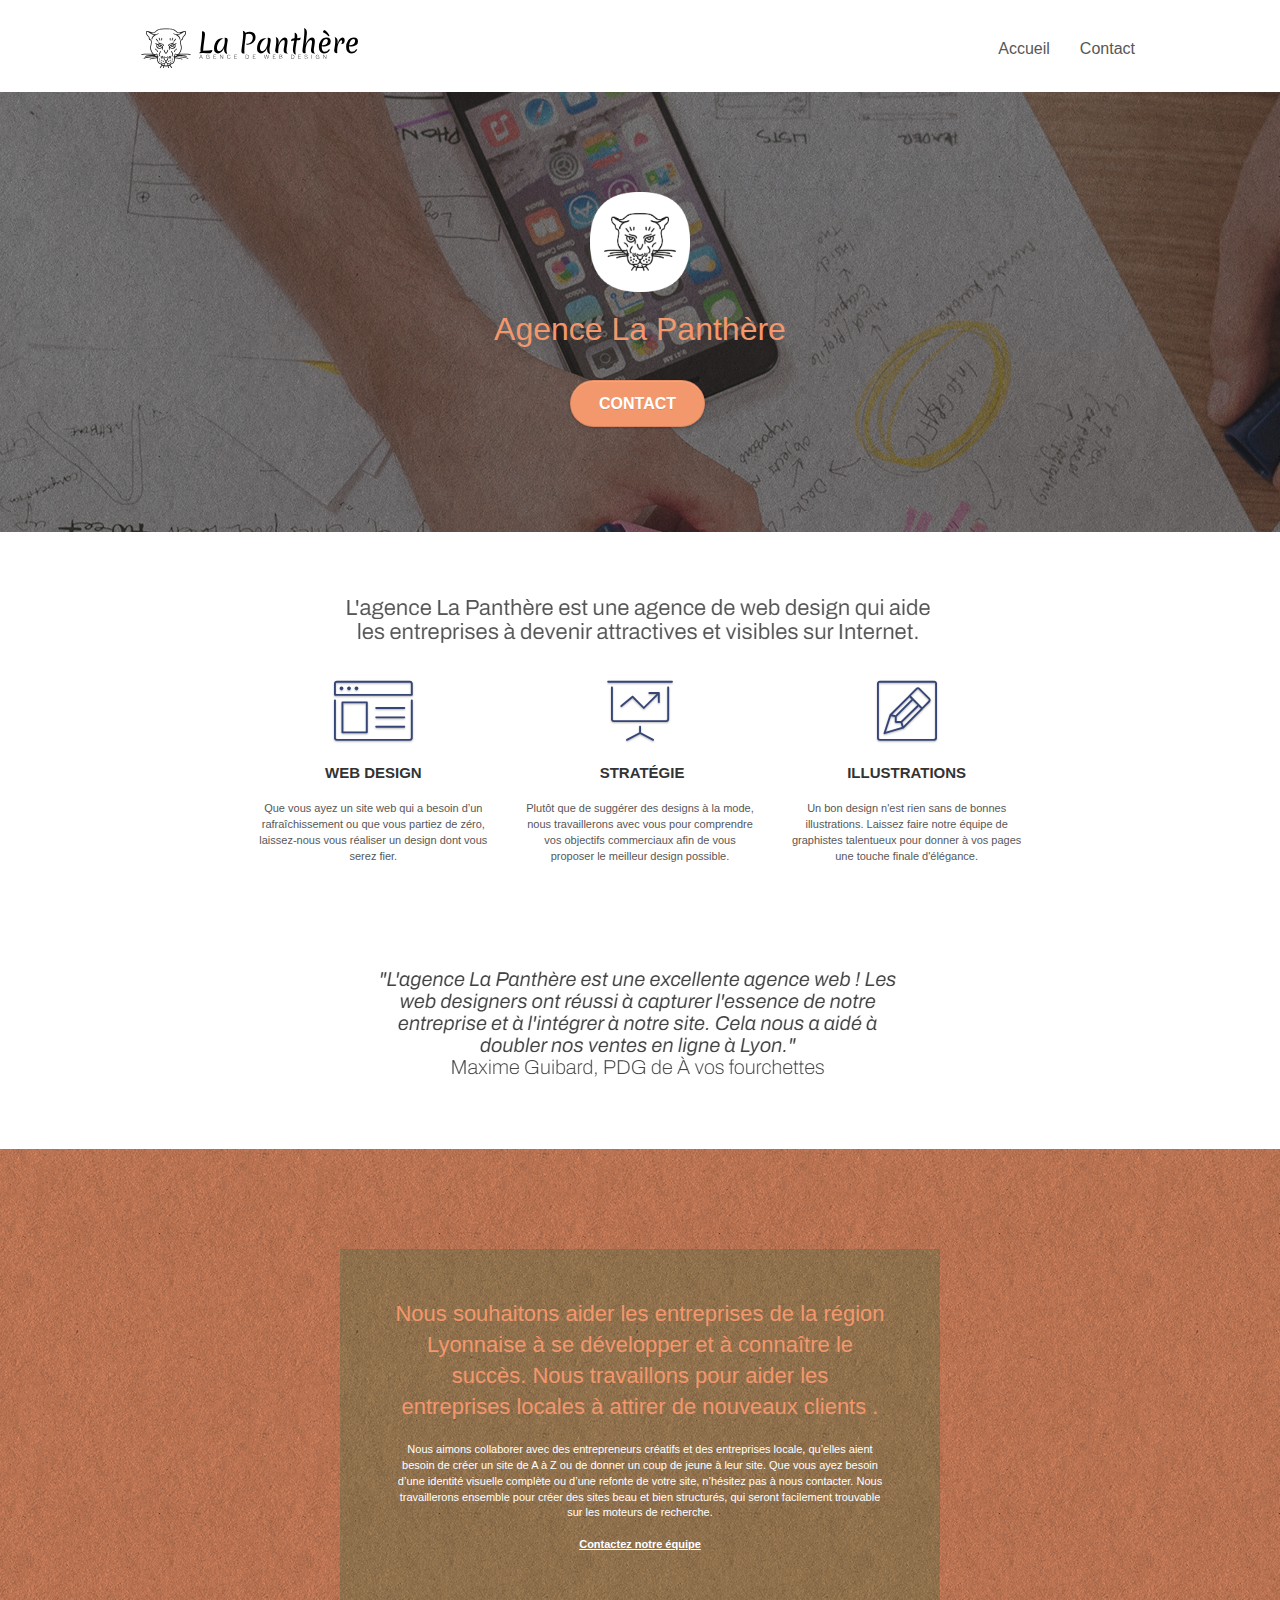
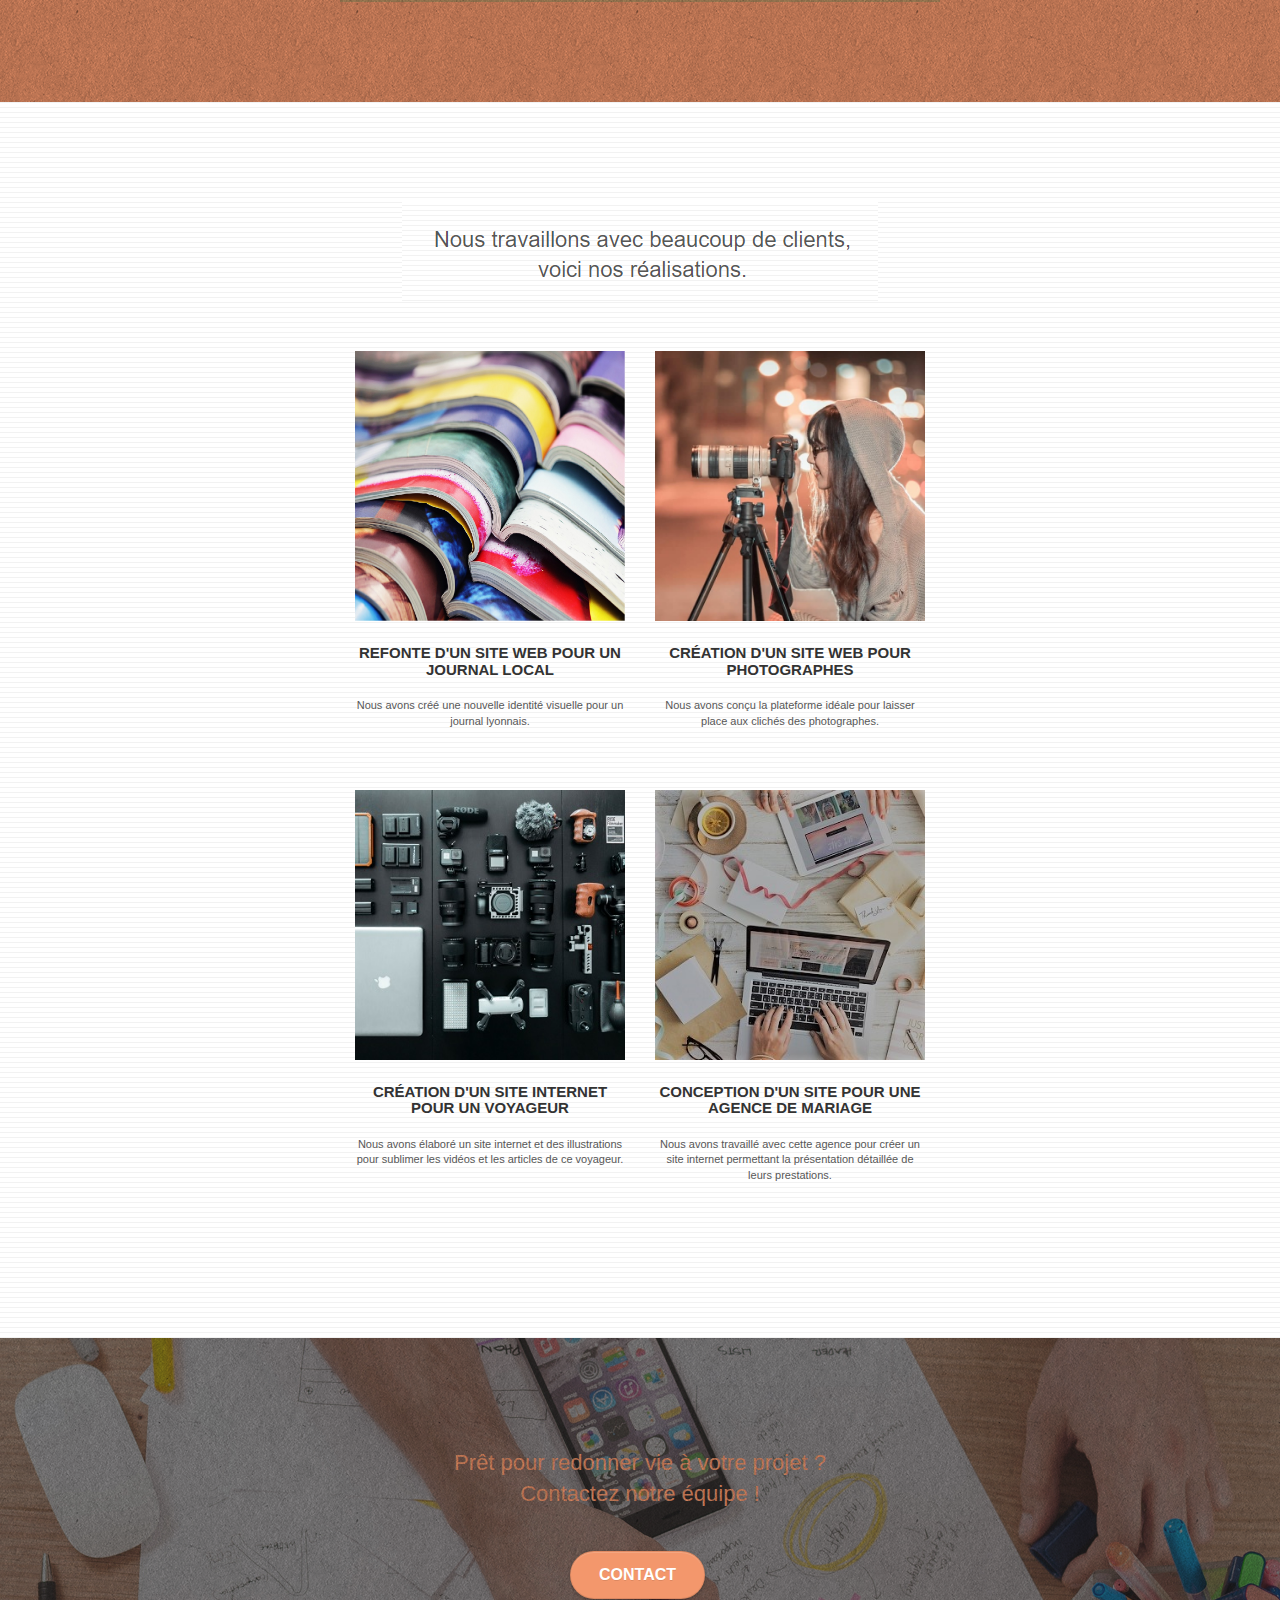
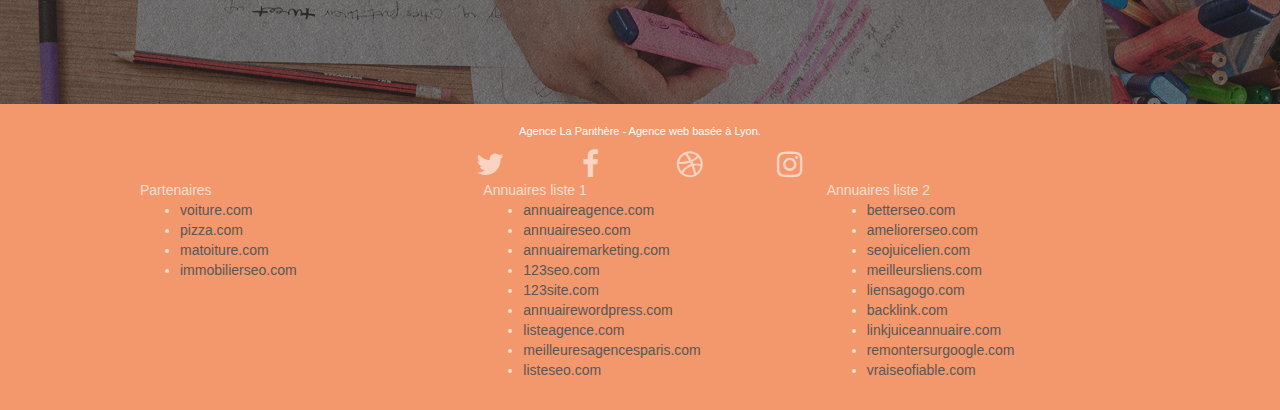
==== commit 4e95a2c9: "projet 1ere modif" ====
--- a/index.html
+++ b/index.html
@@ -1,9 +1,10 @@
 <!doctype html>
-<html lang="Default">
+<html lang="fr">
 <head>
     <meta charset="utf-8">
-    <meta name="keywords" content="seo, google, site web, site internet, agence design paris, agence design, agence design,agence design,agence design,agence design,agence design,agence design,agence design,agence design">
-    <meta name="description" content="">
+    <meta name="keywords" content="seo, google, site web, site internet, agence design lyon, agence web design, web design">
+    <meta name="description" content="La Panthère est une agence de web design qui aide les entreprises à devenir attractives et visibles sur Internet.">
+	<meta name="robots" content="follow">
     <meta name="viewport" content="width=device-width, initial-scale=1.0, viewport-fit=cover">
     <link rel="shortcut icon" type="image/png" href="favicon.jpg">
     
@@ -19,7 +20,7 @@
 	<script src="./js/jquery.touchSwipe.js" defer></script>
 	<script src="./js/gmaps.js"></script>
 
-    <title>.</title>
+    <title>La Panthère, agence web design</title>
 
     
 <!-- Analytics -->
@@ -37,9 +38,7 @@
 
 		<nav class="navbar row">
 			<div class="navbar-header">
-				<div class="keywords" style="color:#cccccc;font-size:1px;">Agence web à paris, stratégie web, web design, illustrations, design de site web, site web, web, internet, site internet, site</div>
 				<a class="navbar-brand" href="index.html"><img src="img/agence-la-panthere-monochrome.svg" alt="paris web design logo agence web meilleure agence" height="40" /></a>
-				<div class="keywords" style="color:#cccccc;font-size:1px;">Agence web à paris, stratégie web, web design, illustrations, design de site web, site web, web, internet, site internet, site</div>
 				<button id="nav-toggle" type="button" class="ui-navbar-toggle navbar-toggle" data-toggle="collapse" data-target=".navbar-1">
 					<span class="sr-only">Toggle navigation</span><span class="icon-bar"></span><span class="icon-bar"></span><span class="icon-bar"></span>
 				</button>
@@ -52,7 +51,7 @@
 					<li>
 					</li>
 					<li>
-						<a href="page2.html">page2 &gt;</a>
+						<a href="page2.html">Contact</a>
 					</li>
 				</ul>
 			</div>
@@ -245,7 +244,6 @@
 							<a class="social" href="index.html"><span class="fa fa-instagram icon-md"></span></a>
 						</div>
 					</div>
-					<div class="keywords" style="color:#F3976C;">Agence web à paris, stratégie web, web design, illustrations, design de site web, site web, web, internet, site internet, site</div>
 				</div>
 				<div class="row">
 					<div class="col-sm-4">
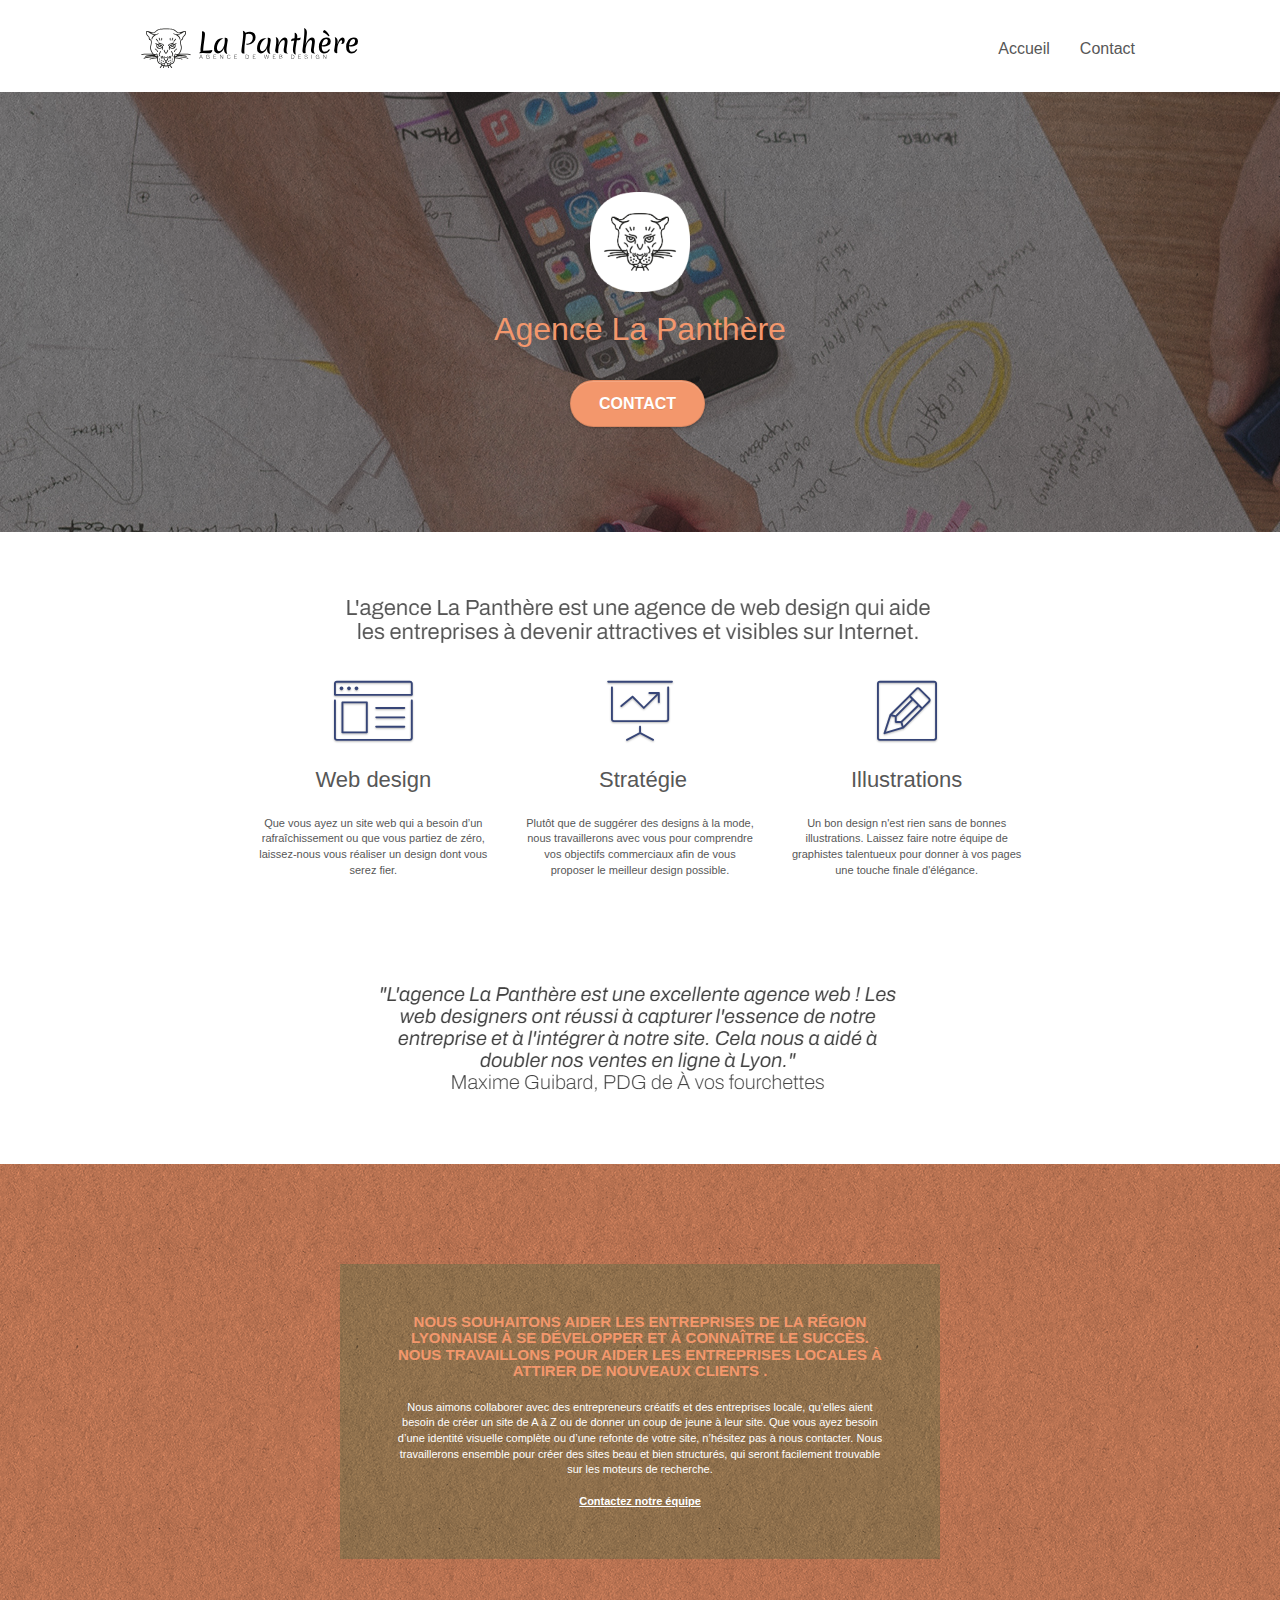
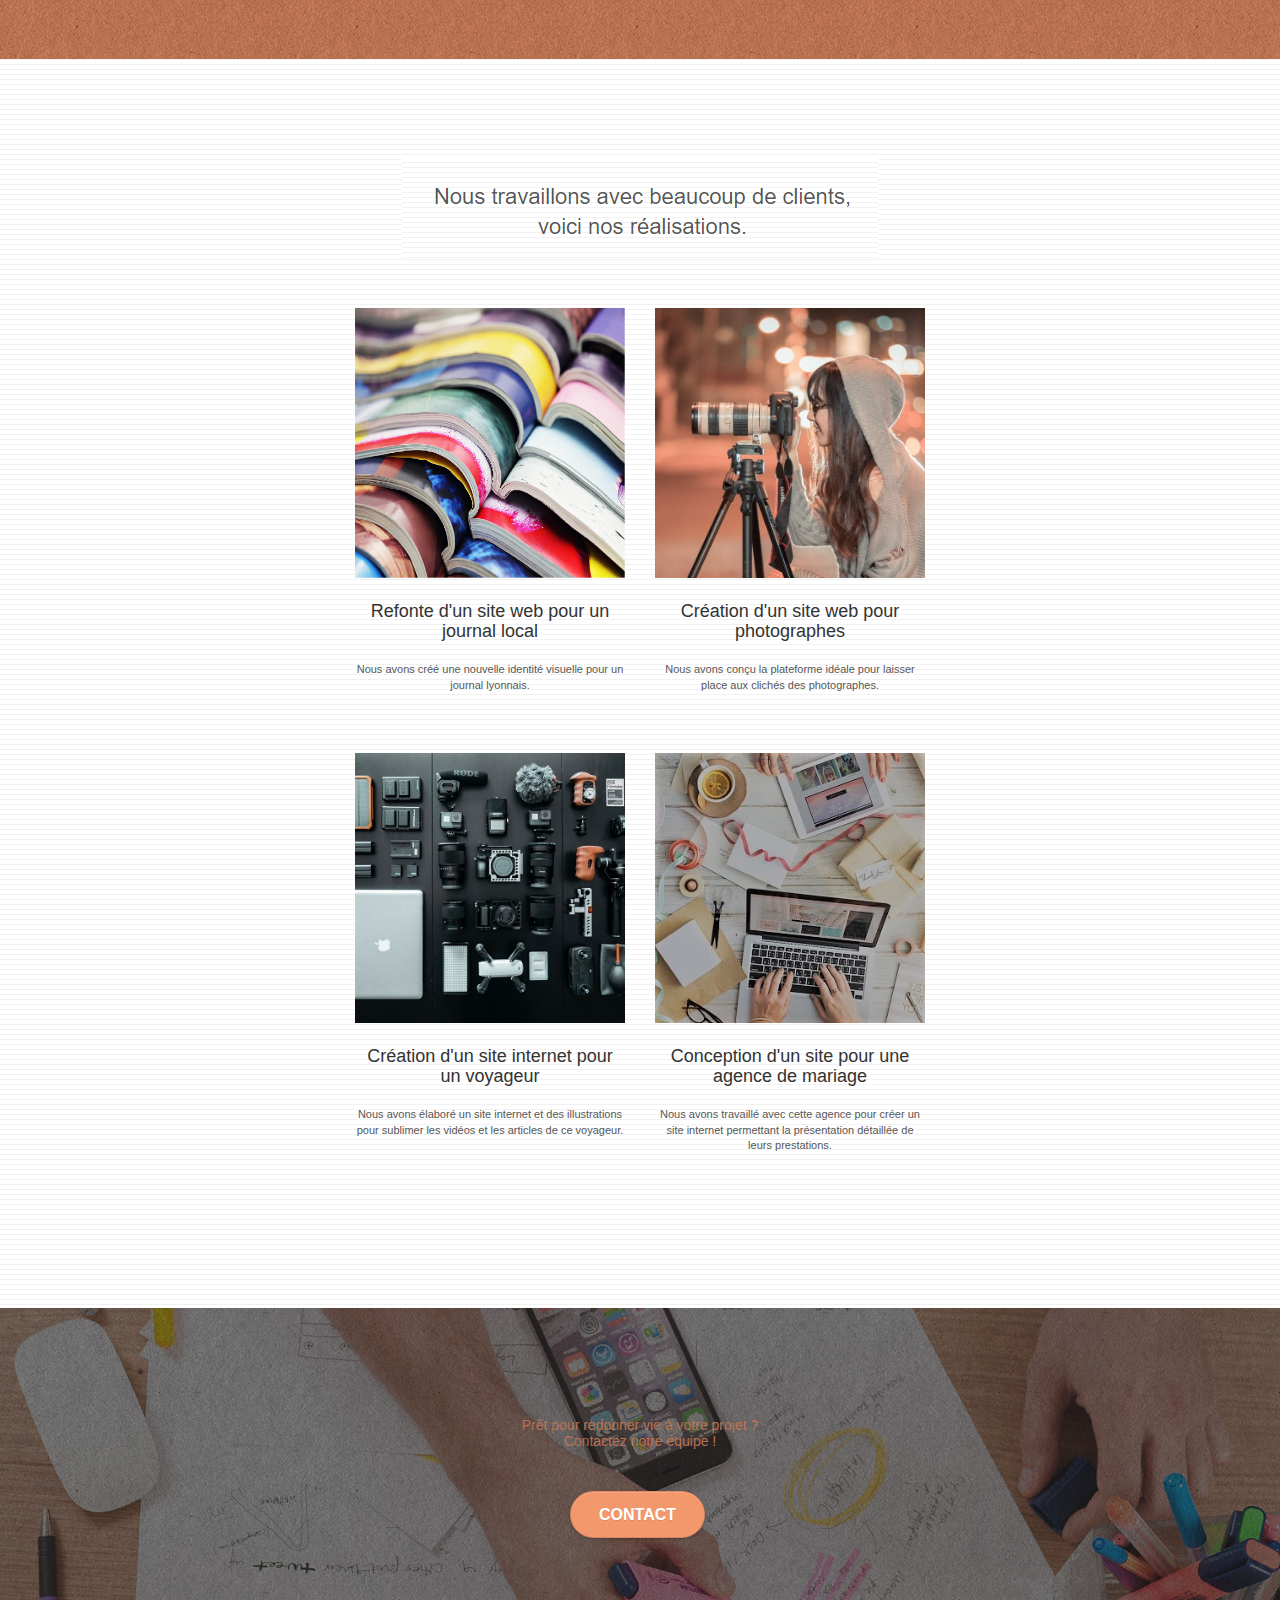
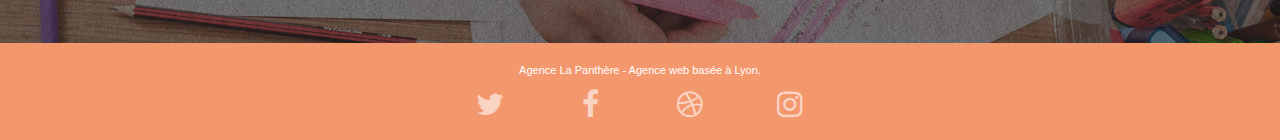
==== commit 8c311cf5: "2eme modif" ====
--- a/index.html
+++ b/index.html
@@ -1,298 +1,298 @@
 <!doctype html>
 <html lang="fr">
+
 <head>
-    <meta charset="utf-8">
-    <meta name="keywords" content="seo, google, site web, site internet, agence design lyon, agence web design, web design">
-    <meta name="description" content="La Panthère est une agence de web design qui aide les entreprises à devenir attractives et visibles sur Internet.">
+	<meta charset="utf-8">
+	<meta name="keywords"
+		content="seo, google, site web, site internet, agence design lyon, agence web design, web design">
+	<meta name="description"
+		content="La Panthère est une agence de web design qui aide les entreprises à devenir attractives et visibles sur Internet.">
 	<meta name="robots" content="follow">
-    <meta name="viewport" content="width=device-width, initial-scale=1.0, viewport-fit=cover">
-    <link rel="shortcut icon" type="image/png" href="favicon.jpg">
-    
+	<meta name="viewport" content="width=device-width, initial-scale=1.0, viewport-fit=cover">
+	<link rel="shortcut icon" type="image/png" href="favicon.jpg">
+
 	<link rel="stylesheet" type="text/css" href="./css/bootstrap.css">
 	<link rel="stylesheet" type="text/css" href="style.css">
 	<link rel="stylesheet" type="text/css" href="./css/font-awesome.css">
 	<link rel="stylesheet" type="text/css" href="./css/et-line.css">
-	
-    
+
+
 	<script src="./js/jquery-2.1.0.js"></script>
 	<script src="./js/bootstrap.js"></script>
 	<script src="./js/blocs.js"></script>
 	<script src="./js/jquery.touchSwipe.js" defer></script>
 	<script src="./js/gmaps.js"></script>
 
-    <title>La Panthère, agence web design</title>
-
-    
-<!-- Analytics -->
- 
-<!-- Analytics END -->
-    
+	<title>La Panthère, agence web design</title>
+
+
+	<!-- Analytics -->
+
+	<!-- Analytics END -->
+
 </head>
+
 <body>
-<!-- Principal conteneur -->
-<div class="page-container">
-    
-<!-- bloc-0 -->
-<div class="bloc bgc-white l-bloc " id="bloc-0">
-	<div class="container bloc-sm">
-
-		<nav class="navbar row">
-			<div class="navbar-header">
-				<a class="navbar-brand" href="index.html"><img src="img/agence-la-panthere-monochrome.svg" alt="paris web design logo agence web meilleure agence" height="40" /></a>
-				<button id="nav-toggle" type="button" class="ui-navbar-toggle navbar-toggle" data-toggle="collapse" data-target=".navbar-1">
-					<span class="sr-only">Toggle navigation</span><span class="icon-bar"></span><span class="icon-bar"></span><span class="icon-bar"></span>
-				</button>
-			</div>
-			<div class="collapse navbar-collapse navbar-1 special-dropdown-nav">
-				<ul class="site-navigation nav navbar-nav">
-					<li>
-						<a href="index.html">Accueil</a>
-					</li>
-					<li>
-					</li>
-					<li>
-						<a href="page2.html">Contact</a>
-					</li>
-				</ul>
-			</div>
-		</nav>
-	</div>
-</div>
-<!-- bloc-0 END -->
-
-<!-- bloc-1-presentation -->
-<div class="bloc bgc-dark-slate-blue bg-banniere d-bloc bg-t-edge bloc-bg-texture texture-paper b-parallax" id="bloc-1-hero">
-	<div class="container bloc-lg">
-		<div class="row tight-width-whitespace">
-			<div class="col-sm-12">
-				<img src="img/logo.png" class="center-block image-resize-mode" width="100" alt="Agence La Panthère, agence web paris, création logo paris" />
-				<h1 class="text-center hero-bloc-text tc-white ">
-					Agence La Panthère
-				</h1>
-				<div class="text-center">
-					<a href="page2.html" class="btn btn-lg btn-clean btn-rd cta-hero btn-atomic-tangerine" id="cta-hero">Contact</a>
-				</div>
-			</div>
-		</div>
-	</div>
-</div>
-<!-- bloc-1-presentation END -->
-
-<!-- bloc-2-services -->
-<div class="bloc bgc-white l-bloc" id="bloc-2-services">
-	<div class="container bloc-md">
-		<div class="row">
-			<div class="col-sm-12 text-center">
-				<img alt="agence web, agence web paris, web design paris, stratégie web" src="img/title.png" />
-			</div>
-		</div>
-		<div class="row voffset-lg med-width-whitespace">
-			<div class="col-sm-4">
-				<div class="text-center">
-					<span class="et-icon-browser sm-shadow icon-dark-slate-blue icons icon-lg"></span>
-				</div>
-				<h3 class="mg-md text-center">
-					Web design
-				</h3>
-				<p class="text-center ">
-					Que vous ayez un site web qui a besoin d&rsquo;un rafraîchissement ou que vous partiez de zéro, laissez-nous vous réaliser un design dont vous serez fier.
-				</p>
-			</div>
-			<div class="col-sm-4">
-				<div class="text-center">
-					<span class="et-icon-presentation sm-shadow icon-dark-slate-blue icons icon-lg"></span>
-				</div>
-				<h3 class="mg-md text-center">
-					&nbsp;Stratégie
-				</h3>
-				<p class="text-center ">
-					Plutôt que de suggérer des designs à la mode, nous travaillerons avec vous pour comprendre vos objectifs commerciaux afin de vous proposer le meilleur design possible.<br>
-				</p>
-			</div>
-			<div class="col-sm-4">
-				<div class="text-center">
-					<span class="et-icon-edit sm-shadow icon-dark-slate-blue icons icon-lg"></span>
-				</div>
-				<h3 class="mg-md text-center">
-					Illustrations
-				</h3>
-				<p class="text-center ">
-					Un bon design n'est rien sans de bonnes illustrations. Laissez faire notre équipe de graphistes talentueux pour donner à vos pages une touche finale d'élégance.
-				</p>
-			</div>
-		</div>
-		<div class="row voffset-lg voffset">
-			<div class="col-xs-12 col-md-8 col-md-offset-2 text-center">
-				<img alt="agence web, agence web paris, web design paris, stratégie web" src="img/citation.png" />
-
-			</div>
-		</div>
-	</div>
-</div>
-<!-- bloc-2-services END -->
-
-<!-- bloc-3-what-i-do -->
-<div class="bloc tc-white bgc-atomic-tangerine bg-presentation d-bloc bloc-bg-texture texture-paper b-parallax" id="bloc-3-what-i-do">
-	<div class="container bloc-lg">
-		<div class="row tight-width-whitespace black-background">
-			<div class="col-sm-12">
-				<h2 class="mg-md text-center tc-white">
-					Nous souhaitons aider les entreprises de la région Lyonnaise à se développer et à connaître le succès. Nous travaillons pour aider les entreprises locales à attirer de nouveaux clients .<br>
-				</h2>
-				<p class="text-center white">
-					Nous aimons collaborer avec des entrepreneurs créatifs et des entreprises locale, qu’elles aient besoin de créer un site de A à Z ou de donner un coup de jeune à leur site. Que vous ayez besoin d’une identité visuelle complète ou d’une refonte de votre site, n’hésitez pas à nous contacter. Nous travaillerons ensemble pour créer des sites beau et bien structurés, qui seront facilement trouvable sur les moteurs de recherche. <br><br><a class="ltc-white bold-link" href="page2.html">Contactez notre équipe</a><br>
-				</p>
-			</div>
-		</div>
-	</div>
-</div>
-<!-- bloc-3-what-i-do END -->
-
-<!-- bloc-4-portfolio -->
-<div class="bloc bgc-white bg-lines-h2-bg bg-repeat l-bloc" id="bloc-4-portfolio">
-	<div class="container bloc-lg">
-		<div class="row">
-			<div class="col-sm-12 text-center">
-				<img alt="agence web, agence web paris, web design paris, stratégie web" src="img/title2.png" />
-			</div>
-		</div>
-		<div class="row tight-width-whitespace portfolio-row">
-			<div class="col-sm-6">
-				<a href="#" data-lightbox="img/1.jpg" data-gallery-id="gallery-1" data-caption="Refonte d'un site web pour un journal local" data-frame="snapshot-lb"><img src="img/1.jpg" alt="paris web design logo agence web meilleure agence et refonte site web journal" class="img-responsive portfolio-thumb" /></a>
-				<h3 class="mg-md text-center">
-					Refonte d'un site web pour un journal local
-				</h3>
-				<p class="text-center">
-					Nous avons créé une nouvelle identité visuelle pour un journal lyonnais.
-				</p>
-			</div>
-			<div class="col-sm-6">
-				<a href="#" data-lightbox="img/2.jpg" data-gallery-id="gallery-1" data-caption="Création d'un site web pour photographes" data-frame="snapshot-lb"><img src="img/2.jpg" class="img-responsive portfolio-thumb" alt="paris web design logo agence web meilleure agence, Création d'un site web pour photographes" /></a>
-				<h3 class="mg-md text-center">
-					Création d'un site web pour photographes
-				</h3>
-				<p class="text-center">
-					Nous avons conçu la plateforme idéale pour laisser place aux clichés des photographes.
-				</p>
-			</div>
-		</div>
-		<div class="row tight-width-whitespace portfolio-row">
-			<div class="col-sm-6">
-				<a href="#" data-lightbox="img/3.bmp" data-gallery-id="gallery-1" data-caption="Création d'un site internet pour un voyageur" data-frame="snapshot-lb"><img src="img/3.bmp" class="img-responsive portfolio-thumb" alt="paris web design logo agence web meilleure agence, Création d'un site web pour voyageur"/></a>
-				<h3 class="mg-md text-center">
-					Création d'un site internet pour un voyageur
-				</h3>
-				<p class="text-center">
-					Nous avons élaboré un site internet et des illustrations pour sublimer les vidéos et les articles de ce voyageur.
-				</p>
-			</div>
-			<div class="col-sm-6">
-				<a href="#" data-lightbox="img/4.bmp" data-gallery-id="gallery-1" data-caption="Conception d'un site pour une agence de mariage" data-frame="snapshot-lb"><img src="img/4.bmp" class="img-responsive portfolio-thumb" alt="paris web design logo agence web meilleure agence, Création d'un site web pour agence de mariage" /></a>
-				<h3 class="mg-md text-center">
-					Conception d'un site pour une agence de mariage
-				</h3>
-				<p class="text-center">
-					Nous avons travaillé avec cette agence pour créer un site internet permettant la présentation détaillée de leurs prestations.
-				</p>
-			</div>
-		</div>
-	</div>
-</div>
-<!-- bloc-4-portfolio END -->
-
-<!-- bloc-5-cta -->
-<div class="bloc bgc-dark-slate-blue bg-banniere d-bloc bloc-bg-texture texture-paper" id="bloc-5-cta">
-	<div class="container bloc-lg">
-		<div class="row">
-			<h2 class="mg-md text-center tc-white">
-				Prêt pour redonner vie à votre projet ?<br>Contactez notre équipe !
-			</h2>
-			<div class="col-sm-12 text-center">
-				<a href="page2.html" class="btn btn-atomic-tangerine btn-clean btn-rd btn-lg cta-hero">Contact</a>
-			</div>
-		</div>
-	</div>
-</div>
-<!-- bloc-5-cta END -->
-
-<!-- Footer - bloc-8 -->
-<div class="bloc bgc-atomic-tangerine d-bloc" id="bloc-8">
-	<div class="container bloc-sm">
-		<div class="row">
-			<div class="col-sm-12">
-				<p class="text-center white">
-					Agence La Panthère - Agence web basée à Lyon.<br>
-				</p>
-				<div class="row row-no-gutters social">
-					<div class="col-sm-3">
-						<div class="text-center">
-							<a class="social" href="index.html"><span class="fa fa-twitter icon-md"></span></a>
-						</div>
-					</div>
-					<div class="col-sm-3">
-						<div class="text-center">
-							<a class="social" href="index.html"><span class="fa fa-facebook icon-md"></span></a>
-						</div>
-					</div>
-					<div class="col-sm-3">
-						<div class="text-center">
-							<a class="social" href="index.html"><span class="fa fa-dribbble icon-md"></span></a>
-						</div>
-					</div>
-					<div class="col-sm-3">
-						<div class="text-center">
-							<a class="social" href="index.html"><span class="fa fa-instagram icon-md"></span></a>
-						</div>
-					</div>
-				</div>
-				<div class="row">
+	<!-- Principal conteneur -->
+	<main class="page-container">
+
+		<!-- bloc-0 -->
+		<header class="bloc bgc-white l-bloc " id="bloc-0">
+			<div class="container bloc-sm">
+
+				<nav class="navbar row">
+					<div class="navbar-header">
+						<a class="navbar-brand" href="index.html"><img src="img/agence-la-panthere-monochrome.svg"
+								alt="paris web design logo agence web meilleure agence" height="40" /></a>
+						<button id="nav-toggle" type="button" class="ui-navbar-toggle navbar-toggle"
+							data-toggle="collapse" data-target=".navbar-1">
+							<span class="sr-only">Toggle navigation</span><span class="icon-bar"></span><span
+								class="icon-bar"></span><span class="icon-bar"></span>
+						</button>
+					</div>
+					<div class="collapse navbar-collapse navbar-1 special-dropdown-nav">
+						<ul class="site-navigation nav navbar-nav">
+							<li>
+								<a href="index.html">Accueil</a>
+							</li>
+							<li>
+							</li>
+							<li>
+								<a href="page2.html">Contact</a>
+							</li>
+						</ul>
+					</div>
+				</nav>
+			</div>
+		</header>
+		<!-- bloc-0 END -->
+
+		<!-- bloc-1-presentation -->
+		<section class="bloc bgc-dark-slate-blue bg-banniere d-bloc bg-t-edge bloc-bg-texture texture-paper b-parallax"
+			id="bloc-1-hero">
+			<div class="container bloc-lg">
+				<div class="row tight-width-whitespace">
+					<div class="col-sm-12">
+						<img src="img/logo.png" class="center-block image-resize-mode" width="100"
+							alt="Agence La Panthère, agence web paris, création logo paris" />
+						<h1 class="text-center hero-bloc-text tc-white ">
+							Agence La Panthère
+						</h1>
+						<div class="text-center">
+							<a href="page2.html" class="btn btn-lg btn-clean btn-rd cta-hero btn-atomic-tangerine"
+								id="cta-hero">Contact</a>
+						</div>
+					</div>
+				</div>
+			</div>
+		</section>
+		<!-- bloc-1-presentation END -->
+
+		<!-- bloc-2-services -->
+		<section class="bloc bgc-white l-bloc" id="bloc-2-services">
+			<div class="container bloc-md">
+				<div class="row">
+					<div class="col-sm-12 text-center">
+						<img alt="agence web, agence web paris, web design paris, stratégie web" src="img/title.png" />
+					</div>
+				</div>
+				<div class="row voffset-lg med-width-whitespace">
 					<div class="col-sm-4">
-						Partenaires
-							<ul>
-								<li><a href="voiture.com">voiture.com</a></li>
-								<li><a href="pizza.com">pizza.com</a></li>
-								<li><a href="matoiture.com">matoiture.com</a></li>
-								<li><a href="immobilierseo.com">immobilierseo.com</a></li>
-							</ul>		
+						<div class="text-center">
+							<span class="et-icon-browser sm-shadow icon-dark-slate-blue icons icon-lg"></span>
+						</div>
+						<h2 class="mg-md text-center">
+							Web design
+						</h2>
+						<p class="text-center ">
+							Que vous ayez un site web qui a besoin d&rsquo;un rafraîchissement ou que vous partiez de
+							zéro, laissez-nous vous réaliser un design dont vous serez fier.
+						</p>
 					</div>
 					<div class="col-sm-4">
-						Annuaires liste 1
-						<ul>
-							<li><a href="annuaireagence.com">annuaireagence.com</a></li>
-							<li><a href="annuaireseo.com">annuaireseo.com</a></li>
-							<li><a href="annuairemarketing.com">annuairemarketing.com</a></li>
-							<li><a href="123seoture.com">123seo.com</a></li>
-							<li><a href="123site.com">123site.com</a></li>
-							<li><a href="annuairewordpress.com">annuairewordpress.com</a></li>
-							<li><a href="listeagence.com">listeagence.com</a></li>
-							<li><a href="meilleuresagencesparis.com">meilleuresagencesparis.com</a></li>
-							<li><a href="listeseo.com">listeseo.com</a></li>
-						</ul>
+						<div class="text-center">
+							<span class="et-icon-presentation sm-shadow icon-dark-slate-blue icons icon-lg"></span>
+						</div>
+						<h2 class="mg-md text-center">
+							&nbsp;Stratégie
+						</h2>
+						<p class="text-center ">
+							Plutôt que de suggérer des designs à la mode, nous travaillerons avec vous pour comprendre
+							vos objectifs commerciaux afin de vous proposer le meilleur design possible.<br>
+						</p>
 					</div>
 					<div class="col-sm-4">
-						Annuaires liste 2
-						<ul>
-							<li><a href="betterseo.com">betterseo.com</a></li>
-							<li><a href="ameliorerseo.com">ameliorerseo.com</a></li>
-							<li><a href="seojuicelien.com">seojuicelien.com</a></li>
-							<li><a href="meilleursliens.com">meilleursliens.com</a></li>
-							<li><a href="liensagogo.com">liensagogo.com</a></li>
-							<li><a href="backlink.com">backlink.com</a></li>
-							<li><a href="linkjuiceannuaire.com">linkjuiceannuaire.com</a></li>
-							<li><a href="remontersurgoogle.com">remontersurgoogle.com</a></li>
-							<li><a href="vraiseofiable.com">vraiseofiable.com</a></li>
-						</ul>
-					</div>
-				</div>
-			</div>
-		</div>
-	</div>
-</div>
-<!-- Footer - bloc-8 END -->
-
-</div>
-<!-- Principal conteneur END -->
-    
+						<div class="text-center">
+							<span class="et-icon-edit sm-shadow icon-dark-slate-blue icons icon-lg"></span>
+						</div>
+						<h2 class="mg-md text-center">
+							Illustrations
+						</h2>
+						<p class="text-center ">
+							Un bon design n'est rien sans de bonnes illustrations. Laissez faire notre équipe de
+							graphistes talentueux pour donner à vos pages une touche finale d'élégance.
+						</p>
+					</div>
+				</div>
+				<div class="row voffset-lg voffset">
+					<div class="col-xs-12 col-md-8 col-md-offset-2 text-center">
+						<img alt="agence web, agence web paris, web design paris, stratégie web"
+							src="img/citation.png" />
+
+					</div>
+				</div>
+			</div>
+		</section>
+		<!-- bloc-2-services END -->
+
+		<!-- bloc-3-what-i-do -->
+		<section class="bloc tc-white bgc-atomic-tangerine bg-presentation d-bloc bloc-bg-texture texture-paper b-parallax"
+			id="bloc-3-what-i-do">
+			<div class="container bloc-lg">
+				<div class="row tight-width-whitespace black-background">
+					<div class="col-sm-12">
+						<h3 class="mg-md text-center tc-white">
+							Nous souhaitons aider les entreprises de la région Lyonnaise à se développer et à connaître
+							le succès. Nous travaillons pour aider les entreprises locales à attirer de nouveaux clients
+							.<br>
+						</h3>
+						<p class="text-center white">
+							Nous aimons collaborer avec des entrepreneurs créatifs et des entreprises locale, qu’elles
+							aient besoin de créer un site de A à Z ou de donner un coup de jeune à leur site. Que vous
+							ayez besoin d’une identité visuelle complète ou d’une refonte de votre site, n’hésitez pas à
+							nous contacter. Nous travaillerons ensemble pour créer des sites beau et bien structurés,
+							qui seront facilement trouvable sur les moteurs de recherche. <br><br><a
+								class="ltc-white bold-link" href="page2.html">Contactez notre équipe</a><br>
+						</p>
+					</div>
+				</div>
+			</div>
+		</section>
+		<!-- bloc-3-what-i-do END -->
+
+		<!-- bloc-4-portfolio -->
+		<section class="bloc bgc-white bg-lines-h2-bg bg-repeat l-bloc" id="bloc-4-portfolio">
+			<div class="container bloc-lg">
+				<div class="row">
+					<div class="col-sm-12 text-center">
+						<img alt="agence web, agence web paris, web design paris, stratégie web" src="img/title2.png" />
+					</div>
+				</div>
+				<div class="row tight-width-whitespace portfolio-row">
+					<div class="col-sm-6">
+						<a href="#" data-lightbox="img/1.jpg" data-gallery-id="gallery-1"
+							data-caption="Refonte d'un site web pour un journal local" data-frame="snapshot-lb"><img
+								src="img/1.jpg"
+								alt="paris web design logo agence web meilleure agence et refonte site web journal"
+								class="img-responsive portfolio-thumb" /></a>
+						<h4 class="mg-md text-center">
+							Refonte d'un site web pour un journal local
+						</h4>
+						<p class="text-center">
+							Nous avons créé une nouvelle identité visuelle pour un journal lyonnais.
+						</p>
+					</div>
+					<div class="col-sm-6">
+						<a href="#" data-lightbox="img/2.jpg" data-gallery-id="gallery-1"
+							data-caption="Création d'un site web pour photographes" data-frame="snapshot-lb"><img
+								src="img/2.jpg" class="img-responsive portfolio-thumb"
+								alt="paris web design logo agence web meilleure agence, Création d'un site web pour photographes" /></a>
+						<h4 class="mg-md text-center">
+							Création d'un site web pour photographes
+						</h4>
+						<p class="text-center">
+							Nous avons conçu la plateforme idéale pour laisser place aux clichés des photographes.
+						</p>
+					</div>
+				</div>
+				<div class="row tight-width-whitespace portfolio-row">
+					<div class="col-sm-6">
+						<a href="#" data-lightbox="img/3.bmp" data-gallery-id="gallery-1"
+							data-caption="Création d'un site internet pour un voyageur" data-frame="snapshot-lb"><img
+								src="img/3.bmp" class="img-responsive portfolio-thumb"
+								alt="paris web design logo agence web meilleure agence, Création d'un site web pour voyageur" /></a>
+						<h4 class="mg-md text-center">
+							Création d'un site internet pour un voyageur
+						</h4>
+						<p class="text-center">
+							Nous avons élaboré un site internet et des illustrations pour sublimer les vidéos et les
+							articles de ce voyageur.
+						</p>
+					</div>
+					<div class="col-sm-6">
+						<a href="#" data-lightbox="img/4.bmp" data-gallery-id="gallery-1"
+							data-caption="Conception d'un site pour une agence de mariage" data-frame="snapshot-lb"><img
+								src="img/4.bmp" class="img-responsive portfolio-thumb"
+								alt="paris web design logo agence web meilleure agence, Création d'un site web pour agence de mariage" /></a>
+						<h4 class="mg-md text-center">
+							Conception d'un site pour une agence de mariage
+						</h4>
+						<p class="text-center">
+							Nous avons travaillé avec cette agence pour créer un site internet permettant la
+							présentation détaillée de leurs prestations.
+						</p>
+					</div>
+				</div>
+			</div>
+		</section>
+		<!-- bloc-4-portfolio END -->
+
+		<!-- bloc-5-cta -->
+		<section class="bloc bgc-dark-slate-blue bg-banniere d-bloc bloc-bg-texture texture-paper" id="bloc-5-cta">
+			<div class="container bloc-lg">
+				<div class="row">
+					<h5 class="mg-md text-center tc-white">
+						Prêt pour redonner vie à votre projet ?<br>Contactez notre équipe !
+					</h5>
+					<div class="col-sm-12 text-center">
+						<a href="page2.html"
+							class="btn btn-atomic-tangerine btn-clean btn-rd btn-lg cta-hero">Contact</a>
+					</div>
+				</div>
+			</div>
+		</section>
+		<!-- bloc-5-cta END -->
+
+		<!-- Footer - bloc-8 -->
+		<footer class="bloc bgc-atomic-tangerine d-bloc" id="bloc-8">
+			<div class="container bloc-sm">
+				<div class="row">
+					<div class="col-sm-12">
+						<p class="text-center white">
+							Agence La Panthère - Agence web basée à Lyon.<br>
+						</p>
+						<div class="row row-no-gutters social">
+							<div class="col-sm-3">
+								<div class="text-center">
+									<a class="social" href="#"><span class="fa fa-twitter icon-md"></span></a>
+								</div>
+							</div>
+							<div class="col-sm-3">
+								<div class="text-center">
+									<a class="social" href="#"><span class="fa fa-facebook icon-md"></span></a>
+								</div>
+							</div>
+							<div class="col-sm-3">
+								<div class="text-center">
+									<a class="social" href="#"><span class="fa fa-dribbble icon-md"></span></a>
+								</div>
+							</div>
+							<div class="col-sm-3">
+								<div class="text-center">
+									<a class="social" href="#"><span class="fa fa-instagram icon-md"></span></a>
+								</div>
+							</div>
+						</div>
+					</div>
+				</div>
+			</div>
+		</footer>
+		<!-- Footer - bloc-8 END -->
+
+	</main>
+	<!-- Principal conteneur END -->
+
 
 </body>
-</html>
+
+</html>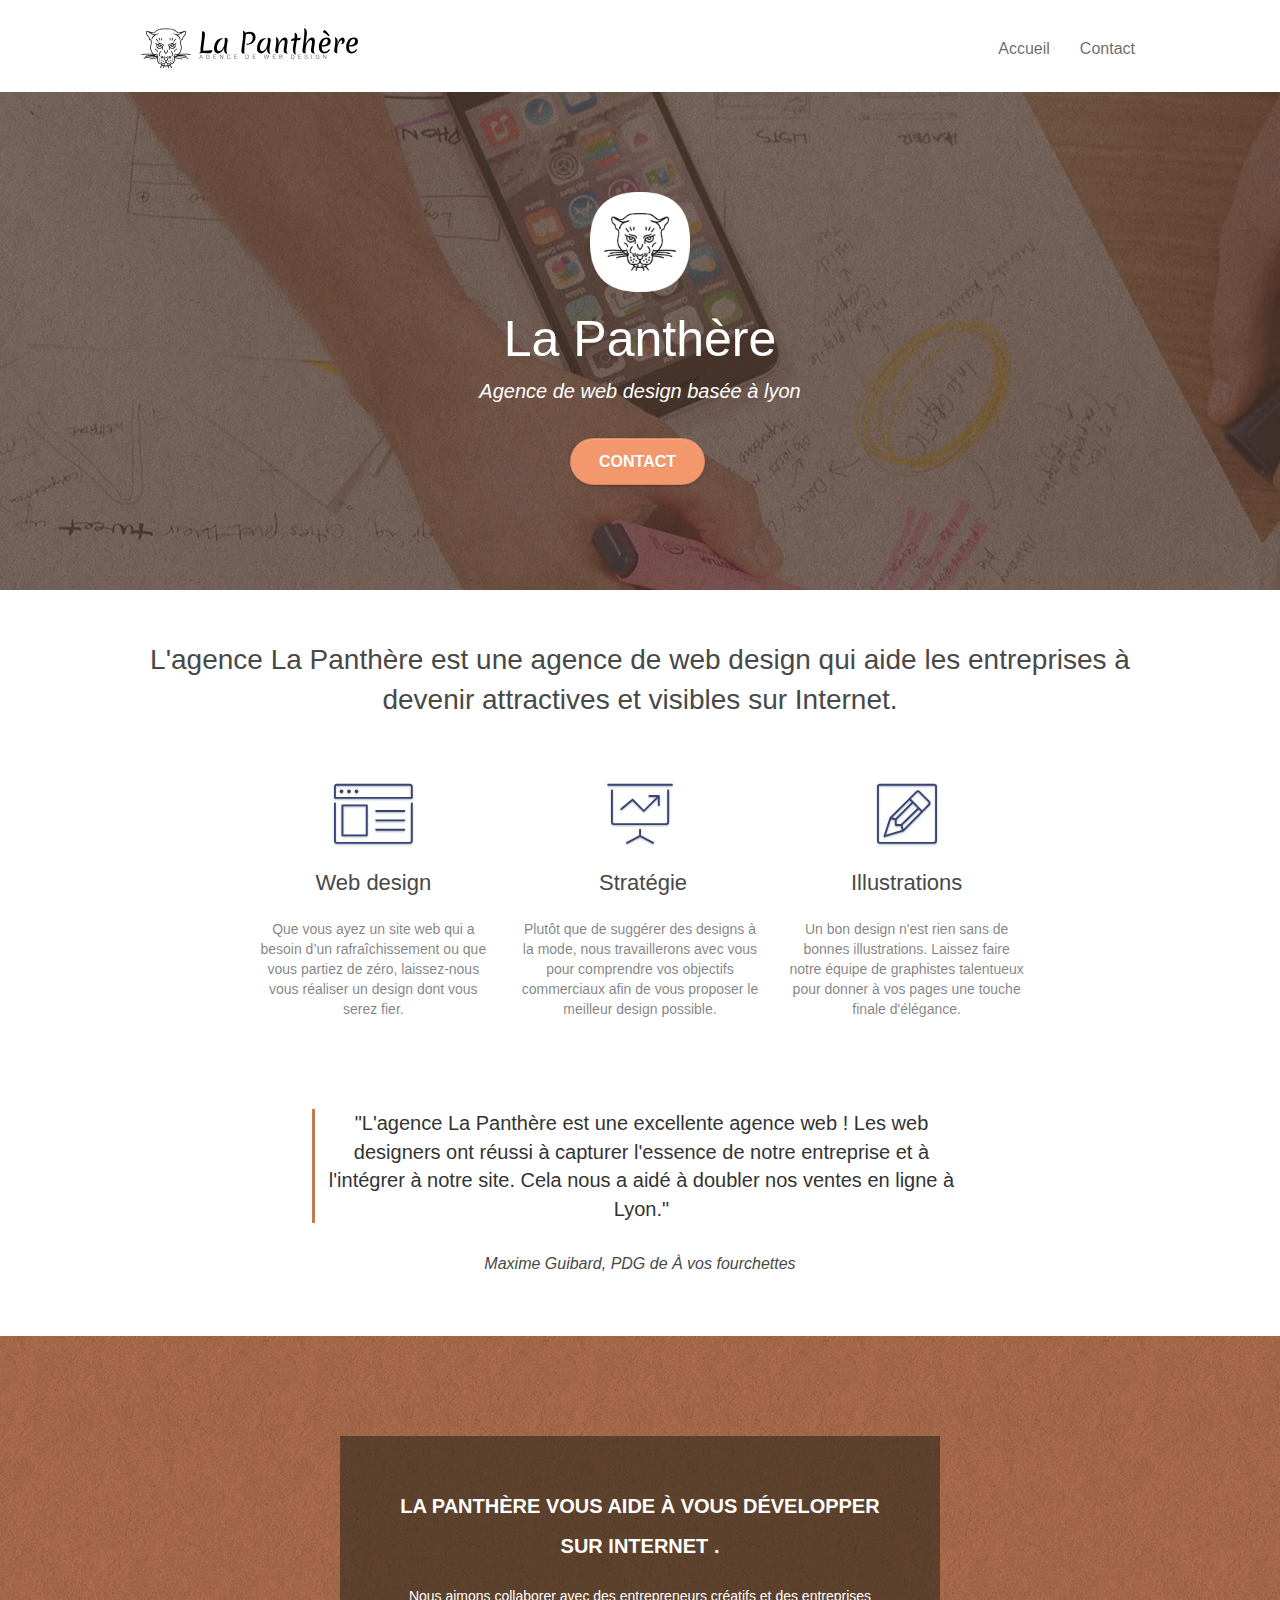
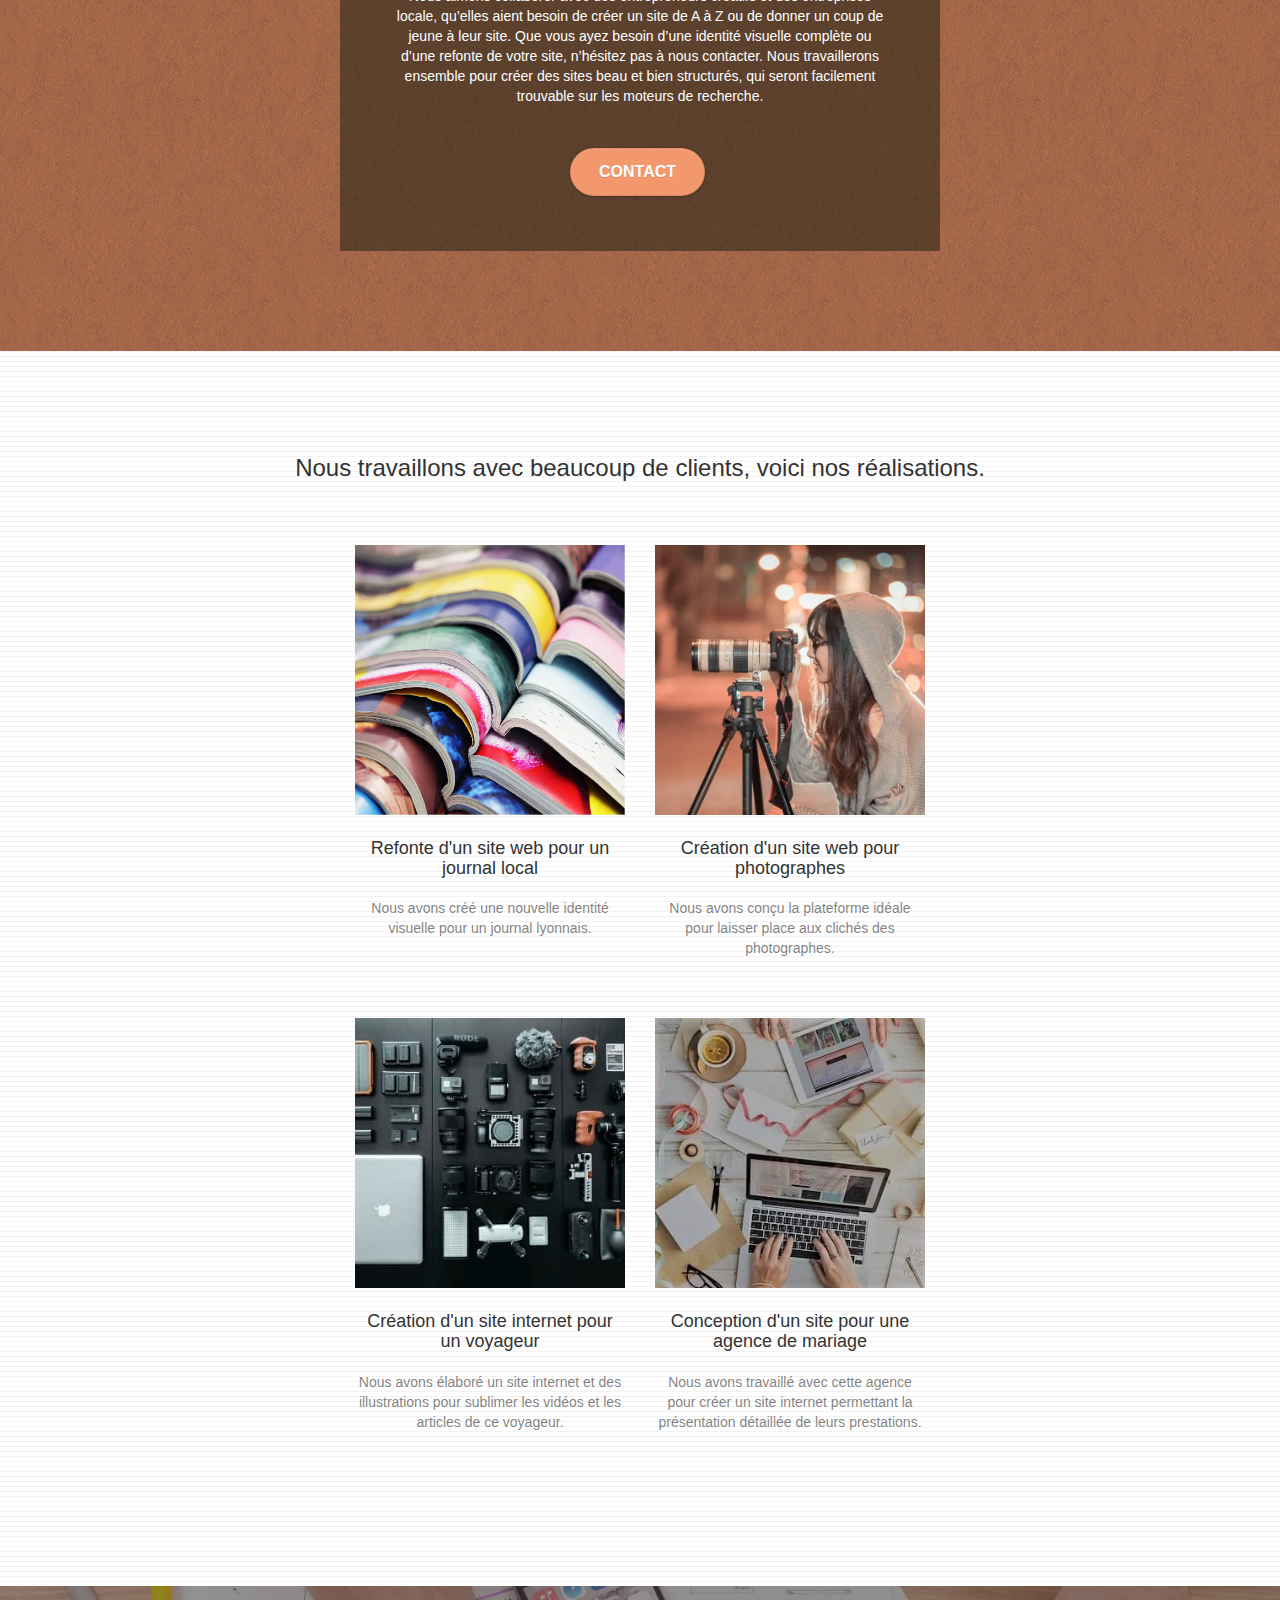
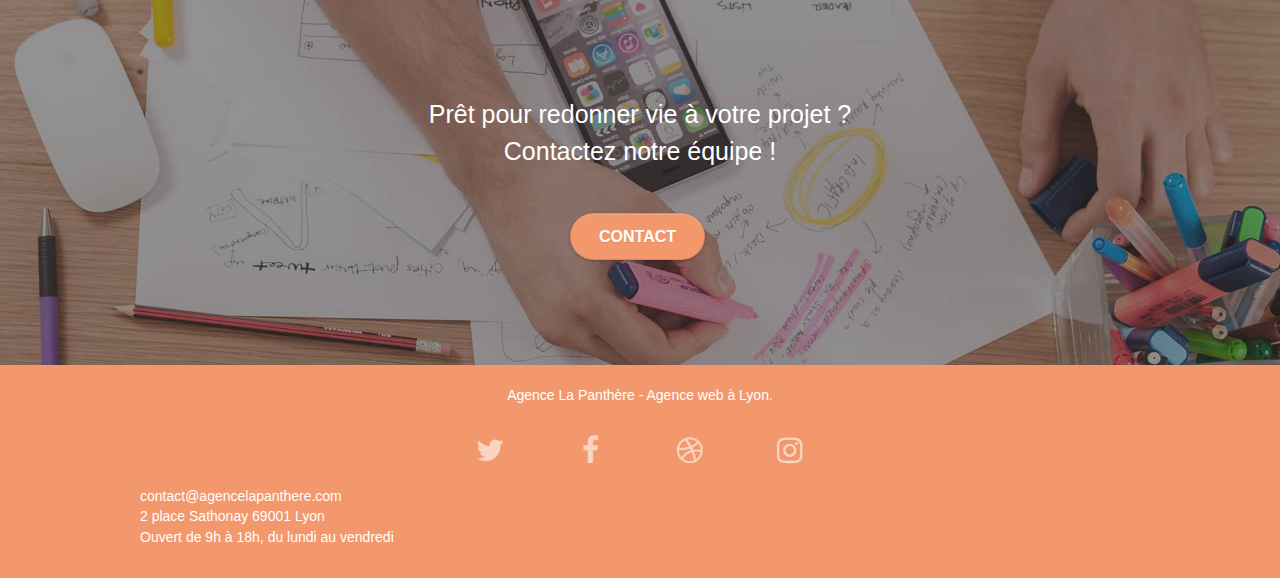
==== commit dd4d4626: "3eme modif" ====
--- a/index.html
+++ b/index.html
@@ -43,7 +43,7 @@
 				<nav class="navbar row">
 					<div class="navbar-header">
 						<a class="navbar-brand" href="index.html"><img src="img/agence-la-panthere-monochrome.svg"
-								alt="paris web design logo agence web meilleure agence" height="40" /></a>
+								alt="Logo La Panthère agence design lyon" height="40" /></a>
 						<button id="nav-toggle" type="button" class="ui-navbar-toggle navbar-toggle"
 							data-toggle="collapse" data-target=".navbar-1">
 							<span class="sr-only">Toggle navigation</span><span class="icon-bar"></span><span
@@ -74,10 +74,11 @@
 				<div class="row tight-width-whitespace">
 					<div class="col-sm-12">
 						<img src="img/logo.png" class="center-block image-resize-mode" width="100"
-							alt="Agence La Panthère, agence web paris, création logo paris" />
+							alt="La Panthère, agence design lyon, agence web design" />
 						<h1 class="text-center hero-bloc-text tc-white ">
-							Agence La Panthère
+							La Panthère
 						</h1>
+						<p class="description-title">Agence de web design basée à lyon</p>
 						<div class="text-center">
 							<a href="page2.html" class="btn btn-lg btn-clean btn-rd cta-hero btn-atomic-tangerine"
 								id="cta-hero">Contact</a>
@@ -93,7 +94,7 @@
 			<div class="container bloc-md">
 				<div class="row">
 					<div class="col-sm-12 text-center">
-						<img alt="agence web, agence web paris, web design paris, stratégie web" src="img/title.png" />
+						<p class="text-description">L'agence La Panthère est une agence de web design qui aide les entreprises à devenir attractives et visibles sur Internet.</p>
 					</div>
 				</div>
 				<div class="row voffset-lg med-width-whitespace">
@@ -136,9 +137,8 @@
 				</div>
 				<div class="row voffset-lg voffset">
 					<div class="col-xs-12 col-md-8 col-md-offset-2 text-center">
-						<img alt="agence web, agence web paris, web design paris, stratégie web"
-							src="img/citation.png" />
-
+						<p class="citation">"L'agence La Panthère est une excellente agence web ! Les web designers ont réussi à capturer l'essence de notre entreprise et à l'intégrer à notre site. Cela nous a aidé à doubler nos ventes en ligne à Lyon."</p>
+						<p class="author-citation">Maxime Guibard, PDG de À vos fourchettes</p>
 					</div>
 				</div>
 			</div>
@@ -152,8 +152,7 @@
 				<div class="row tight-width-whitespace black-background">
 					<div class="col-sm-12">
 						<h3 class="mg-md text-center tc-white">
-							Nous souhaitons aider les entreprises de la région Lyonnaise à se développer et à connaître
-							le succès. Nous travaillons pour aider les entreprises locales à attirer de nouveaux clients
+							La Panthère vous aide à vous développer sur Internet
 							.<br>
 						</h3>
 						<p class="text-center white">
@@ -161,8 +160,8 @@
 							aient besoin de créer un site de A à Z ou de donner un coup de jeune à leur site. Que vous
 							ayez besoin d’une identité visuelle complète ou d’une refonte de votre site, n’hésitez pas à
 							nous contacter. Nous travaillerons ensemble pour créer des sites beau et bien structurés,
-							qui seront facilement trouvable sur les moteurs de recherche. <br><br><a
-								class="ltc-white bold-link" href="page2.html">Contactez notre équipe</a><br>
+							qui seront facilement trouvable sur les moteurs de recherche. <br><br>
+							<a href="page2.html" class="btn btn-lg btn-clean btn-rd cta-hero btn-atomic-tangerine">Contact</a><br>
 						</p>
 					</div>
 				</div>
@@ -175,15 +174,16 @@
 			<div class="container bloc-lg">
 				<div class="row">
 					<div class="col-sm-12 text-center">
-						<img alt="agence web, agence web paris, web design paris, stratégie web" src="img/title2.png" />
+						<p class="portfolio">Nous travaillons avec beaucoup de clients, voici nos réalisations.</p>
 					</div>
 				</div>
 				<div class="row tight-width-whitespace portfolio-row">
 					<div class="col-sm-6">
-						<a href="#" data-lightbox="img/1.jpg" data-gallery-id="gallery-1"
-							data-caption="Refonte d'un site web pour un journal local" data-frame="snapshot-lb"><img
+						<a href="#" class="responsive-img" data-lightbox="img/1.jpg" data-gallery-id="gallery-1"
+							data-caption="Refonte d'un site web pour un journal local" data-frame="snapshot-lb">
+							<img
 								src="img/1.jpg"
-								alt="paris web design logo agence web meilleure agence et refonte site web journal"
+								alt="Refonte site web journal, agence design lyon, web design"
 								class="img-responsive portfolio-thumb" /></a>
 						<h4 class="mg-md text-center">
 							Refonte d'un site web pour un journal local
@@ -193,10 +193,11 @@
 						</p>
 					</div>
 					<div class="col-sm-6">
-						<a href="#" data-lightbox="img/2.jpg" data-gallery-id="gallery-1"
-							data-caption="Création d'un site web pour photographes" data-frame="snapshot-lb"><img
+						<a href="#" class="responsive-img" data-lightbox="img/2.jpg" data-gallery-id="gallery-1"
+							data-caption="Création d'un site web pour photographes" data-frame="snapshot-lb">
+							<img
 								src="img/2.jpg" class="img-responsive portfolio-thumb"
-								alt="paris web design logo agence web meilleure agence, Création d'un site web pour photographes" /></a>
+								alt="Création d'un site web pour photographes, agence design lyon, web design" /></a>
 						<h4 class="mg-md text-center">
 							Création d'un site web pour photographes
 						</h4>
@@ -207,10 +208,11 @@
 				</div>
 				<div class="row tight-width-whitespace portfolio-row">
 					<div class="col-sm-6">
-						<a href="#" data-lightbox="img/3.bmp" data-gallery-id="gallery-1"
-							data-caption="Création d'un site internet pour un voyageur" data-frame="snapshot-lb"><img
-								src="img/3.bmp" class="img-responsive portfolio-thumb"
-								alt="paris web design logo agence web meilleure agence, Création d'un site web pour voyageur" /></a>
+						<a href="#" class="responsive-img" data-lightbox="img/3.bmp" data-gallery-id="gallery-1"
+							data-caption="Création d'un site internet pour un voyageur" data-frame="snapshot-lb">
+							<img
+								src="img/3.jpg" class="img-responsive portfolio-thumb"
+								alt="Création d'un site web pour voyageur, agence design lyon, web design" /></a>
 						<h4 class="mg-md text-center">
 							Création d'un site internet pour un voyageur
 						</h4>
@@ -220,10 +222,11 @@
 						</p>
 					</div>
 					<div class="col-sm-6">
-						<a href="#" data-lightbox="img/4.bmp" data-gallery-id="gallery-1"
-							data-caption="Conception d'un site pour une agence de mariage" data-frame="snapshot-lb"><img
-								src="img/4.bmp" class="img-responsive portfolio-thumb"
-								alt="paris web design logo agence web meilleure agence, Création d'un site web pour agence de mariage" /></a>
+						<a href="#" class="responsive-img" data-lightbox="img/4.bmp" data-gallery-id="gallery-1"
+							data-caption="Conception d'un site pour une agence de mariage" data-frame="snapshot-lb">
+							<img
+								src="img/4.jpg" class="img-responsive portfolio-thumb"
+								alt="Création d'un site web pour agence de mariage, agence design lyon, web design" /></a>
 						<h4 class="mg-md text-center">
 							Conception d'un site pour une agence de mariage
 						</h4>
@@ -238,7 +241,7 @@
 		<!-- bloc-4-portfolio END -->
 
 		<!-- bloc-5-cta -->
-		<section class="bloc bgc-dark-slate-blue bg-banniere d-bloc bloc-bg-texture texture-paper" id="bloc-5-cta">
+		<section class="bloc bg-banniere d-bloc texture-paper" id="bloc-5-cta">
 			<div class="container bloc-lg">
 				<div class="row">
 					<h5 class="mg-md text-center tc-white">
@@ -259,7 +262,7 @@
 				<div class="row">
 					<div class="col-sm-12">
 						<p class="text-center white">
-							Agence La Panthère - Agence web basée à Lyon.<br>
+							Agence La Panthère - Agence web à Lyon.<br>
 						</p>
 						<div class="row row-no-gutters social">
 							<div class="col-sm-3">
@@ -283,6 +286,10 @@
 								</div>
 							</div>
 						</div>
+						<div class="contact">
+							<a class="contact-mail" href="mailto:contact@agencelapanthere.com">contact@agencelapanthere.com</a>
+							<p class="contact-place">2 place Sathonay 69001 Lyon<br>Ouvert de 9h à 18h, du lundi au vendredi</p>
+						</div>
 					</div>
 				</div>
 			</div>
--- a/style.css
+++ b/style.css
@@ -284,7 +284,8 @@
 }
 
 #bloc-1-hero h1 {
-    font-size: 32px;
+    font-size: 50px;
+    font-weight: 500;
 }
 
 .navbar {
@@ -401,7 +402,7 @@
         float: none;
         margin: 10px auto 0;
     }
-}
+} 
 
 .nav > li > .dropdown a {
     background: none!important;
@@ -645,13 +646,12 @@
 h4,
 h5,
 h6,
-p,
 label,
-.btn,
-a {
+.btn
+ {
     font-family: "helvetica";
     font-weight: 400;
-    color: #575757!important;
+    color: #484848!important;
 }
 
 .container {
@@ -677,7 +677,7 @@
 }
 
 p {
-    font-size: 11px;
+    font-size: 14px;
 }
 
 .tight-width-whitespace {
@@ -702,6 +702,7 @@
 .social {
     max-width: 400px;
     margin: auto auto auto auto;
+    padding-top: 20px;
 }
 
 h2 {
@@ -710,9 +711,10 @@
 }
 
 h3 {
-    font-size: 15px;
+    font-size: 20px;
+    line-height: 2;
     text-transform: uppercase;
-    font-weight: 700;
+    font-weight: 600;
     color: #333333!important;
 }
 
@@ -723,7 +725,7 @@
 }
 
 h1 {
-    color: #333333!important;
+    color: white!important;
 }
 
 h4 {
@@ -753,12 +755,13 @@
 }
 
 .black-background {
-    background-color: rgba(165, 147, 99, 0.7);
+    background-color: rgba(65, 57, 38, 0.815);
     padding: 40px 40px 40px 40px;
 }
 
 .bold-link {
-    font-weight: 900;
+    font-weight: 700;
+    font-size: 18px;
     text-decoration: underline!important;
 }
 
@@ -767,7 +770,7 @@
 }
 
 .bgc-dark-slate-blue {
-    background-color: #364577;
+     background-color: #364577;
 }
 
 .bgc-atomic-tangerine {
@@ -775,7 +778,7 @@
 }
 
 .tc-white {
-    color: #F3976C!important;
+    color: white!important;
 }
 
 .btn-atomic-tangerine {
@@ -822,7 +825,63 @@
 }
 
 .bg-presentation {
-    background-image: url("img/image-de-presentation.bmp");
+    background-image: url("img/image-de-presentation.jpg");
+}
+
+/* Modifications */
+
+.text-description{
+    font-size: 28px;
+    color: #484848;
+    padding-bottom: 30px;
+}
+.description-title{
+    font-size: 20px;
+    font-style: italic;
+    color: white;
+    text-align: center;
+}
+.citation{
+    font-size: 20px;
+    color: #333333;
+    border-left: solid 3px #c27956;
+}
+.author-citation{
+    font-size: 16px;
+    font-style: italic;
+    color: #484848;
+    padding-top: 20px;
+}
+.portfolio{
+    font-size: 24px;
+    font-weight: 500;
+    color: #333333;
+}
+h5{
+    font-size: 25px;
+    line-height: 1.5;
+    z-index: 10;
+}
+.contact{
+    color: white;
+    padding-top: 20px;
+}
+.contact-mail{
+    color: white;
+}
+.contact-place{
+    line-height: 1.5;
+}
+.size{
+    font-size: 18px;
+}
+.formulaire{
+    max-width: 100%;
+    padding-left: 40px;
+    padding-right: 40px;
+}
+.bloc-button{
+    width: 150px;
 }
 
 @media (max-width: 1024px) {
@@ -848,13 +907,13 @@
     }
 }
 
-@media only screen and (min-device-width: 768px) and (max-device-width: 1024px) and (orientation: landscape) {
+@media only screen and (min-width: 768px) and (max-width: 1024px) and (orientation: landscape) {
     .b-parallax {
         background-attachment: scroll;
     }
 }
 
-@media only screen and (min-device-width: 1024px) and (max-device-width: 1366px) and (-webkit-min-device-pixel-ratio: 1.5) {
+@media only screen and (min-width: 1024px) and (max-width: 1366px) and (-webkit-min-device-pixel-ratio: 1.5) {
     .b-parallax {
         background-attachment: scroll;
     }
@@ -873,8 +932,8 @@
         position: relative;
     }
     .bloc {
-        padding-left: constant(safe-area-inset-left);
-        padding-right: constant(safe-area-inset-right);
+        padding-left: (safe-area-inset-left);
+        padding-right: (safe-area-inset-right);
     }
     .bloc-group,
     .bloc-group .bloc {
@@ -1039,4 +1098,27 @@
     .bloc-mob-center-text {
         text-align: center;
     }
+    .img-responsive{
+        max-width: 100%;
+    }
+    .portfolio-row{
+        display: flex;
+        margin-left: 16px;
+        margin-right: 16px;
+        max-width: 100%;
+    }
+    .col-sm-6{
+        max-width: 50%;
+    }
+    .citation{
+        margin-left: 20px;
+        margin-right: 20px;
+    }
+    .social{
+        display: flex;
+        justify-content: space-around;
+    }
+    .contact-mail{
+        padding-left: 10px;
+    }
 }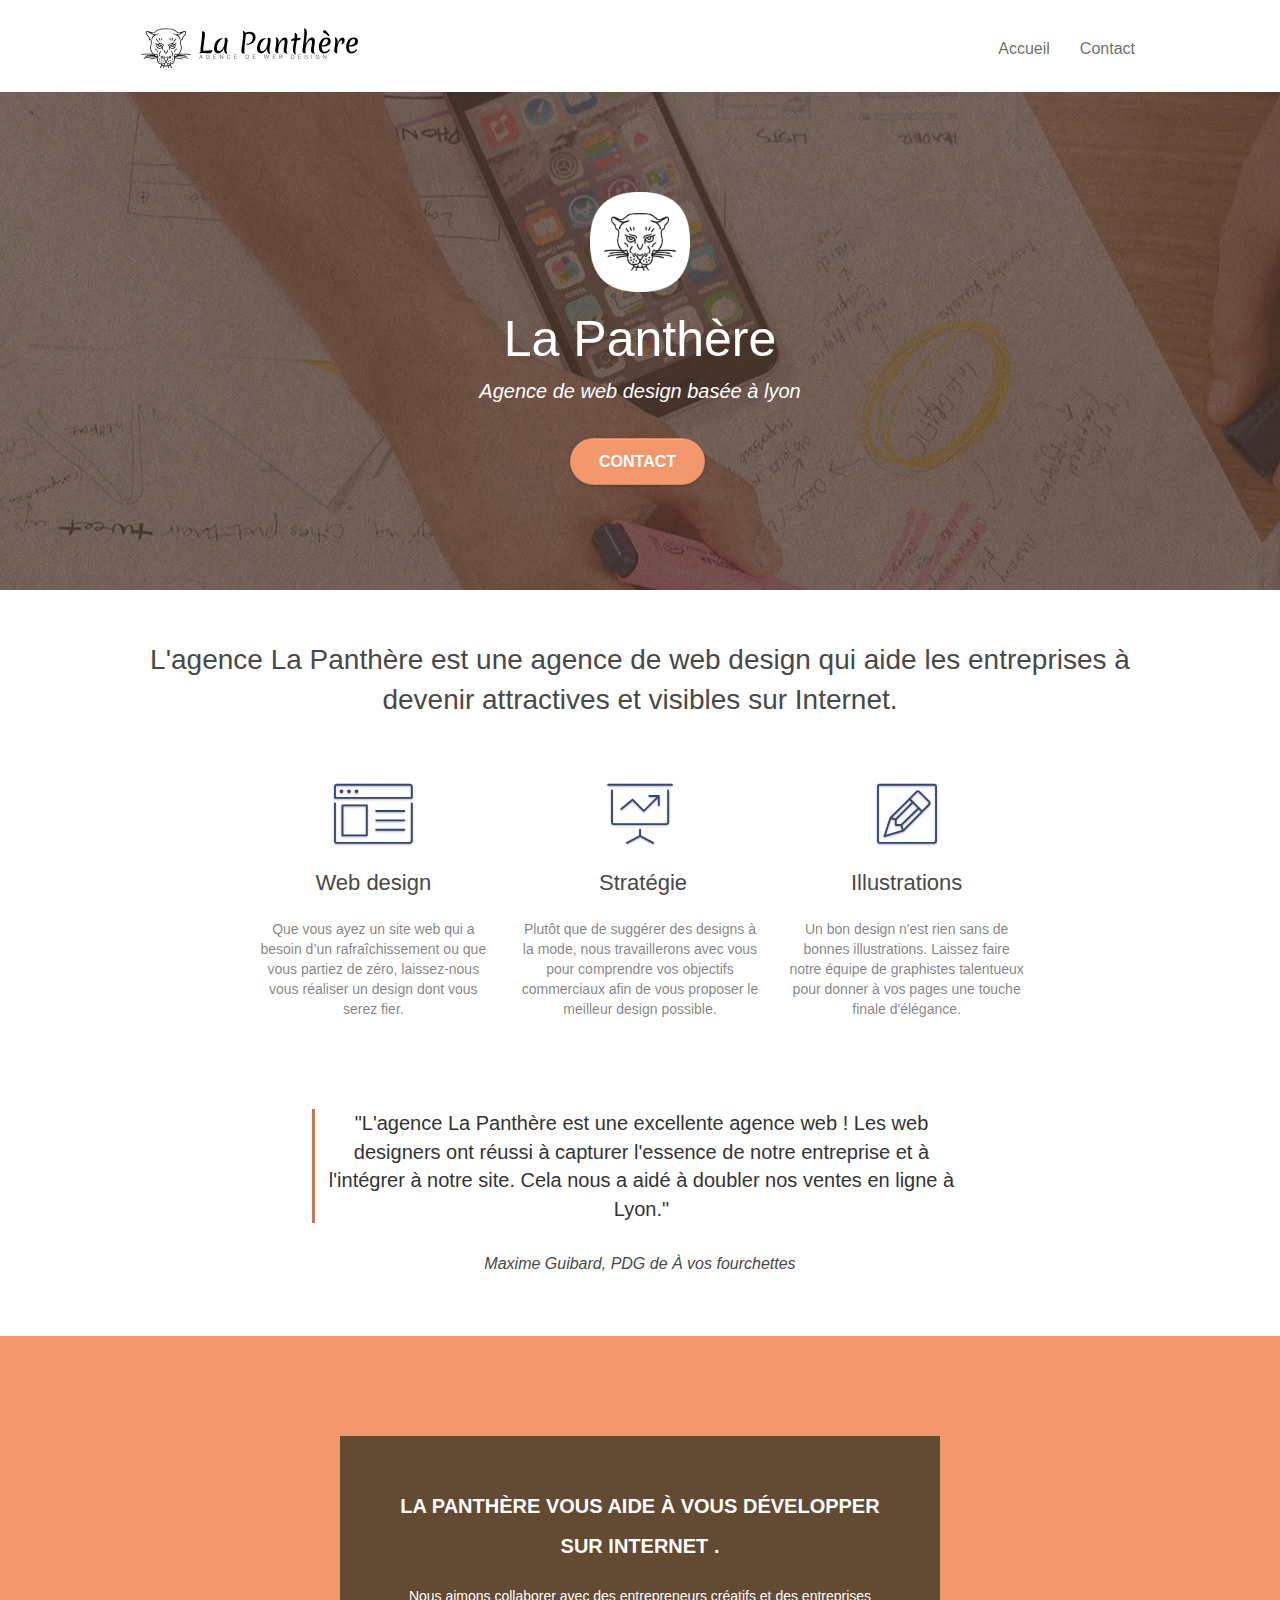
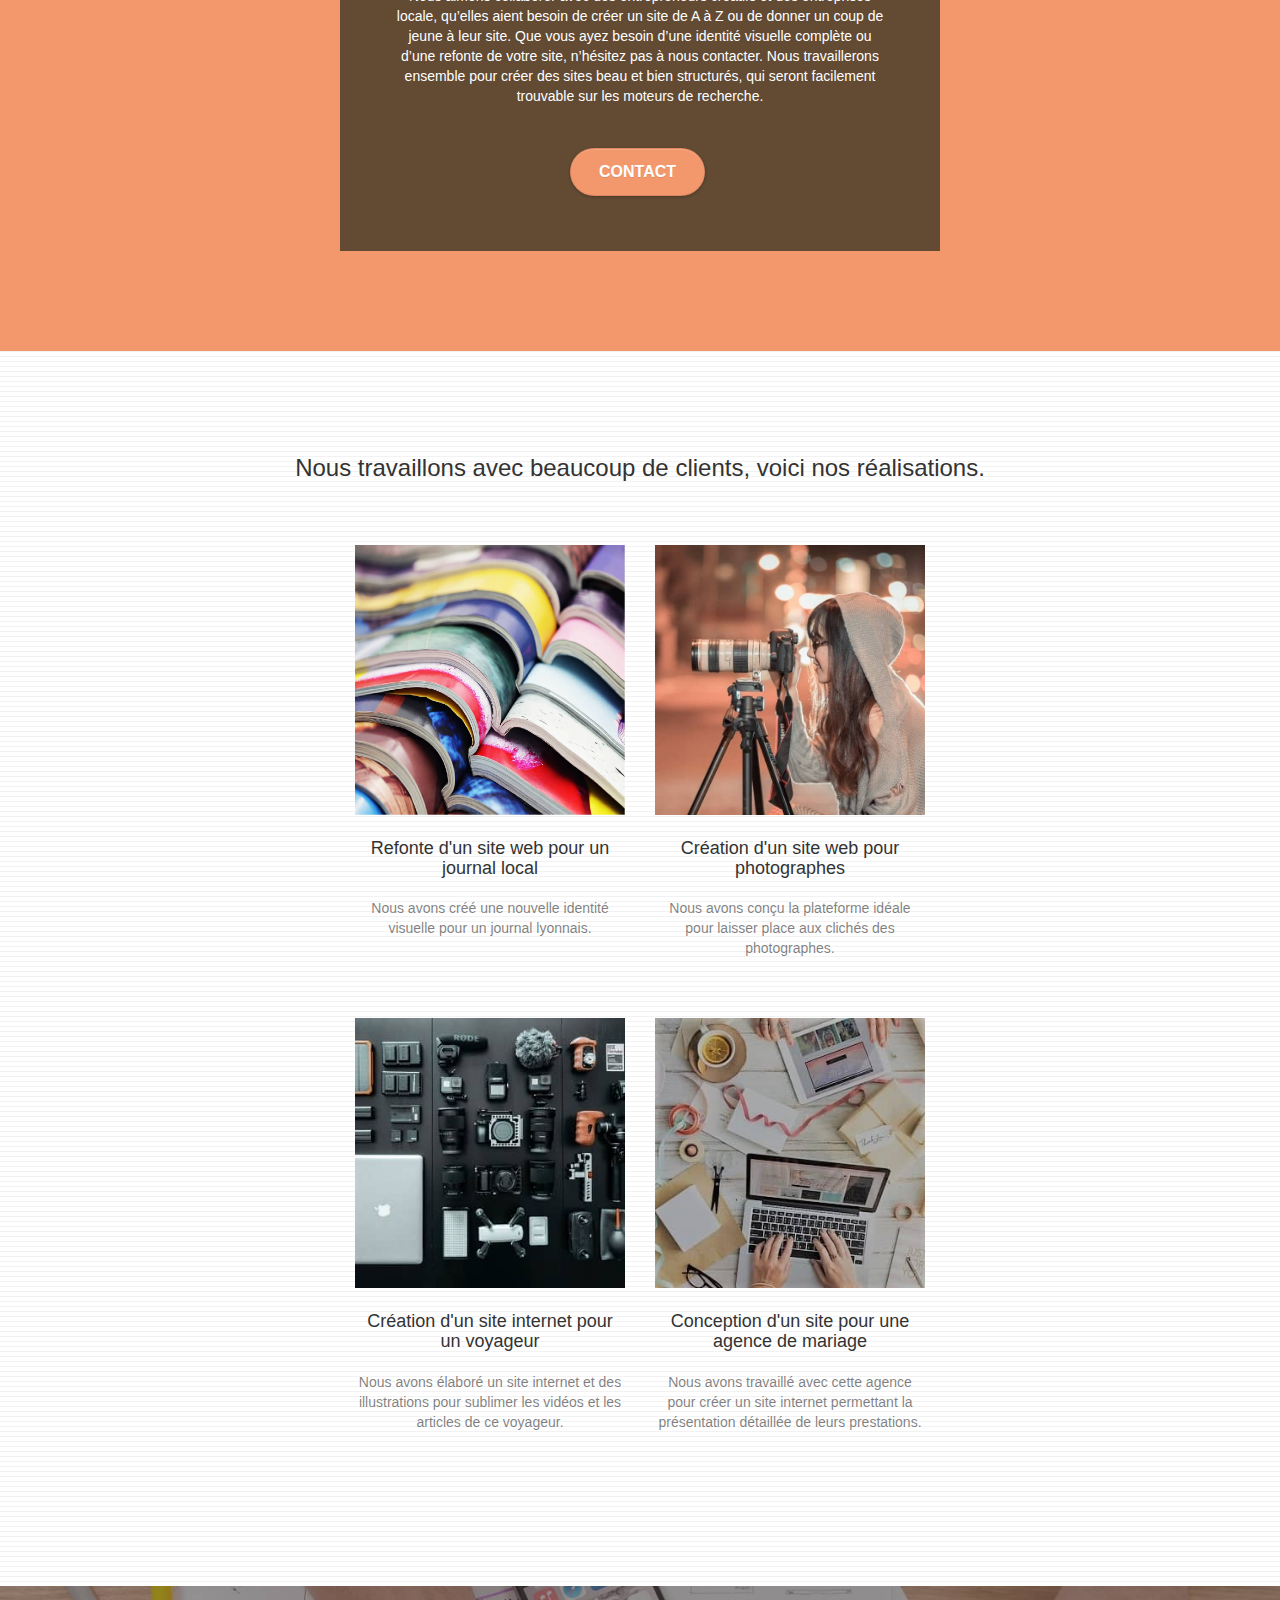
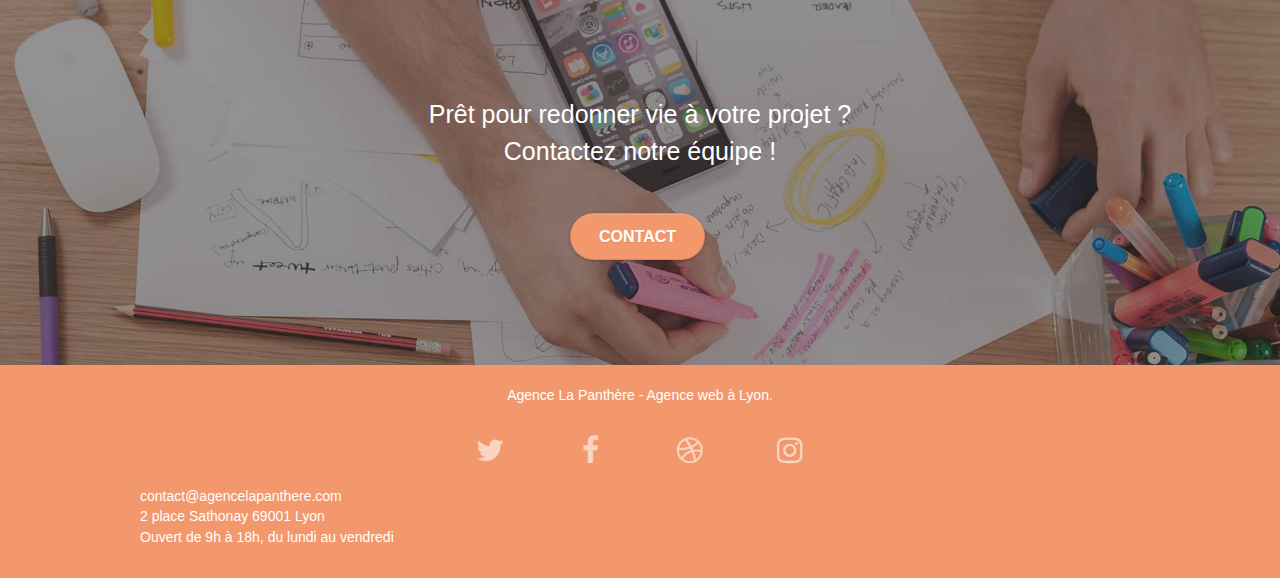
==== commit a792d165: "modif final" ====
--- a/index.html
+++ b/index.html
@@ -43,7 +43,7 @@
 				<nav class="navbar row">
 					<div class="navbar-header">
 						<a class="navbar-brand" href="index.html"><img src="img/agence-la-panthere-monochrome.svg"
-								alt="Logo La Panthère agence design lyon" height="40" /></a>
+								alt="Logo La Panthère agence design lyon" height="40"></a>
 						<button id="nav-toggle" type="button" class="ui-navbar-toggle navbar-toggle"
 							data-toggle="collapse" data-target=".navbar-1">
 							<span class="sr-only">Toggle navigation</span><span class="icon-bar"></span><span
@@ -74,7 +74,7 @@
 				<div class="row tight-width-whitespace">
 					<div class="col-sm-12">
 						<img src="img/logo.png" class="center-block image-resize-mode" width="100"
-							alt="La Panthère, agence design lyon, agence web design" />
+							alt="La Panthère, agence design lyon, agence web design">
 						<h1 class="text-center hero-bloc-text tc-white ">
 							La Panthère
 						</h1>
@@ -146,7 +146,7 @@
 		<!-- bloc-2-services END -->
 
 		<!-- bloc-3-what-i-do -->
-		<section class="bloc tc-white bgc-atomic-tangerine bg-presentation d-bloc bloc-bg-texture texture-paper b-parallax"
+		<section class="bloc tc-white bgc-atomic-tangerine bg-presentation d-bloc texture-paper b-parallax"
 			id="bloc-3-what-i-do">
 			<div class="container bloc-lg">
 				<div class="row tight-width-whitespace black-background">
@@ -184,7 +184,7 @@
 							<img
 								src="img/1.jpg"
 								alt="Refonte site web journal, agence design lyon, web design"
-								class="img-responsive portfolio-thumb" /></a>
+								class="img-responsive portfolio-thumb"></a>
 						<h4 class="mg-md text-center">
 							Refonte d'un site web pour un journal local
 						</h4>
@@ -197,7 +197,7 @@
 							data-caption="Création d'un site web pour photographes" data-frame="snapshot-lb">
 							<img
 								src="img/2.jpg" class="img-responsive portfolio-thumb"
-								alt="Création d'un site web pour photographes, agence design lyon, web design" /></a>
+								alt="Création d'un site web pour photographes, agence design lyon, web design"></a>
 						<h4 class="mg-md text-center">
 							Création d'un site web pour photographes
 						</h4>
@@ -212,7 +212,7 @@
 							data-caption="Création d'un site internet pour un voyageur" data-frame="snapshot-lb">
 							<img
 								src="img/3.jpg" class="img-responsive portfolio-thumb"
-								alt="Création d'un site web pour voyageur, agence design lyon, web design" /></a>
+								alt="Création d'un site web pour voyageur, agence design lyon, web design"></a>
 						<h4 class="mg-md text-center">
 							Création d'un site internet pour un voyageur
 						</h4>
@@ -226,7 +226,7 @@
 							data-caption="Conception d'un site pour une agence de mariage" data-frame="snapshot-lb">
 							<img
 								src="img/4.jpg" class="img-responsive portfolio-thumb"
-								alt="Création d'un site web pour agence de mariage, agence design lyon, web design" /></a>
+								alt="Création d'un site web pour agence de mariage, agence design lyon, web design"></a>
 						<h4 class="mg-md text-center">
 							Conception d'un site pour une agence de mariage
 						</h4>
--- a/style.css
+++ b/style.css
@@ -883,7 +883,20 @@
 .bloc-button{
     width: 150px;
 }
-
+label{
+    font-weight: 600;
+}
+.form-label{
+    margin-left: 10px;
+}
+.img-responsive{
+    max-width: 100%;
+    max-height: 100%;
+}
+.center-block{
+    max-width: 100%;
+    max-height: 100%;
+}
 @media (max-width: 1024px) {
     .bloc {
         padding-left: 20px;
@@ -931,20 +944,10 @@
         overflow-x: hidden;
         position: relative;
     }
-    .bloc {
-        padding-left: (safe-area-inset-left);
-        padding-right: (safe-area-inset-right);
-    }
     .bloc-group,
     .bloc-group .bloc {
         display: block;
         width: 100%;
-    }
-    .bloc-fill-screen .fill-bloc-top-edge,
-    .bloc-fill-screen .fill-bloc-bottom-edge {
-        padding: 0 20px;
-        padding-left: constant(safe-area-inset-left);
-        padding-right: constant(safe-area-inset-right);
     }
 }
 
